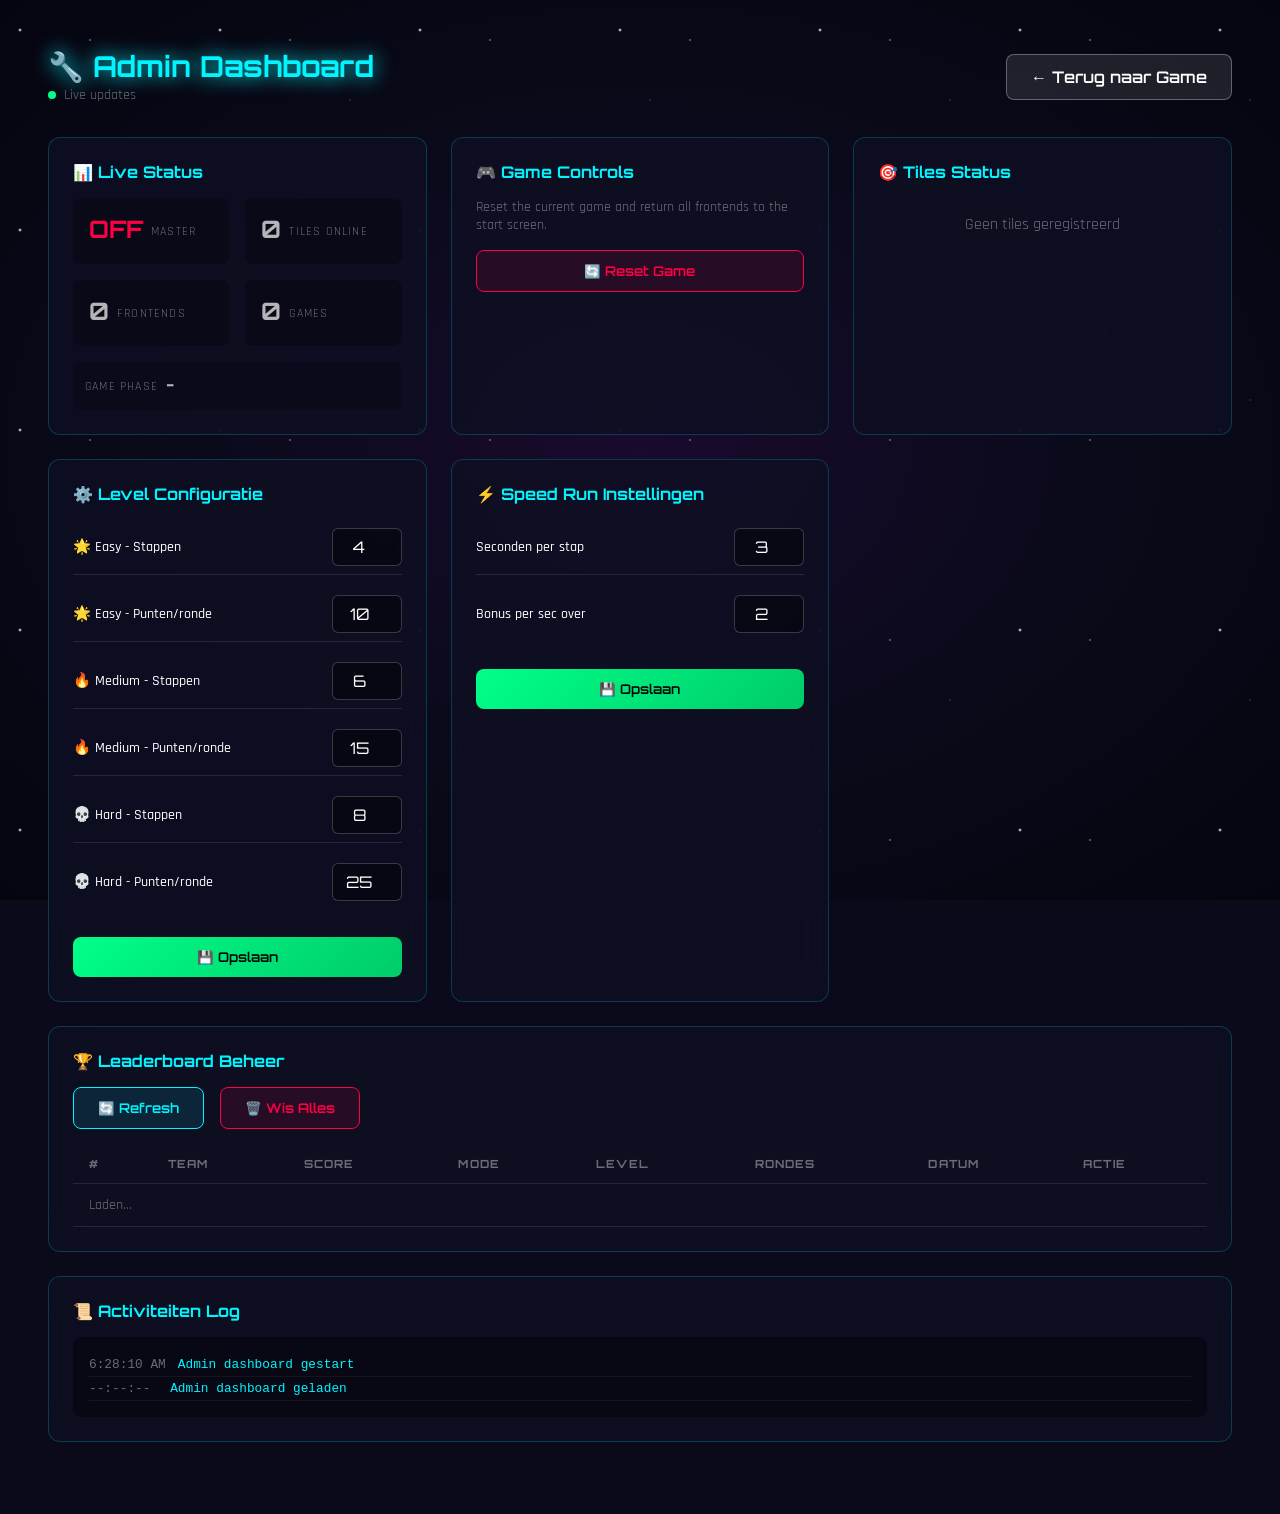
==== static/admin.html @ 416a1800 "feat(ux): improve keyboard accessibility and screen reader support Added global `:focus-visible` sty" ====
<!DOCTYPE html>
<html lang="nl">

<head>
    <meta charset="UTF-8">
    <meta name="viewport" content="width=device-width, initial-scale=1.0">
    <title>Memory XXL - Admin Dashboard</title>
    <link rel="stylesheet" href="style.css">
    <link rel="preconnect" href="https://fonts.googleapis.com">
    <link
        href="https://fonts.googleapis.com/css2?family=Orbitron:wght@400;500;600;700;800;900&family=Rajdhani:wght@400;500;600;700&display=swap"
        rel="stylesheet">
    <style>
        .admin-container {
            max-width: 1400px;
            margin: 0 auto;
            padding: 1.5rem;
        }

        .admin-header {
            display: flex;
            justify-content: space-between;
            align-items: center;
            margin-bottom: 2rem;
            flex-wrap: wrap;
            gap: 1rem;
        }

        .admin-title {
            font-family: var(--font-display);
            font-size: 1.8rem;
            color: var(--neon-cyan);
            text-shadow: 0 0 20px var(--neon-cyan);
        }

        .admin-grid {
            display: grid;
            grid-template-columns: repeat(3, 1fr);
            gap: 1.5rem;
            margin-bottom: 1.5rem;
        }

        .admin-card {
            background: var(--card-bg);
            border: 1px solid var(--card-border);
            border-radius: 12px;
            padding: 1.5rem;
            backdrop-filter: blur(20px);
        }

        .admin-card.full-width {
            grid-column: 1 / -1;
        }

        .admin-card h3 {
            font-family: var(--font-display);
            font-size: 1rem;
            margin-bottom: 1rem;
            color: var(--neon-cyan);
            display: flex;
            align-items: center;
            gap: 0.5rem;
        }

        .status-grid {
            display: grid;
            grid-template-columns: repeat(2, 1fr);
            gap: 1rem;
        }

        .status-item {
            background: rgba(0, 0, 0, 0.3);
            padding: 1rem;
            border-radius: 8px;
            text-align: center;
        }

        .status-value {
            font-family: var(--font-display);
            font-size: 1.5rem;
            font-weight: 700;
            display: block;
            margin-bottom: 0.25rem;
        }

        .status-value.online {
            color: var(--neon-green);
            text-shadow: 0 0 10px var(--neon-green);
        }

        .status-value.offline {
            color: var(--neon-red);
        }

        .status-label {
            font-size: 0.75rem;
            color: var(--text-muted);
            text-transform: uppercase;
            letter-spacing: 0.1em;
        }

        .config-form {
            display: flex;
            flex-direction: column;
            gap: 0.75rem;
        }

        .config-row {
            display: flex;
            align-items: center;
            justify-content: space-between;
            padding: 0.5rem 0;
            border-bottom: 1px solid rgba(255, 255, 255, 0.1);
        }

        .config-row:last-of-type {
            border-bottom: none;
        }

        .config-label {
            font-weight: 500;
            font-size: 0.9rem;
        }

        .config-input {
            width: 70px;
            padding: 0.5rem;
            background: rgba(0, 0, 0, 0.4);
            border: 1px solid rgba(255, 255, 255, 0.2);
            border-radius: 6px;
            color: var(--text-primary);
            font-family: var(--font-display);
            font-size: 1rem;
            text-align: center;
        }

        .config-input:focus {
            outline: none;
            border-color: var(--neon-cyan);
            box-shadow: 0 0 10px rgba(0, 245, 255, 0.3);
        }

        .tile-grid-admin {
            display: flex;
            flex-wrap: wrap;
            gap: 0.5rem;
            justify-content: center;
        }

        .tile-status {
            width: 50px;
            height: 50px;
            display: flex;
            align-items: center;
            justify-content: center;
            border-radius: 8px;
            font-family: var(--font-display);
            font-weight: 700;
            font-size: 1.1rem;
        }

        .tile-status.connected {
            background: rgba(0, 255, 136, 0.2);
            border: 2px solid var(--neon-green);
            color: var(--neon-green);
            box-shadow: 0 0 15px rgba(0, 255, 136, 0.3);
        }

        .tile-status.disconnected {
            background: rgba(255, 255, 255, 0.05);
            border: 2px solid rgba(255, 255, 255, 0.2);
            color: var(--text-muted);
        }

        .leaderboard-actions {
            display: flex;
            gap: 1rem;
            margin-bottom: 1rem;
        }

        .leaderboard-table {
            width: 100%;
            border-collapse: collapse;
            font-size: 0.9rem;
        }

        .leaderboard-table th,
        .leaderboard-table td {
            padding: 0.75rem 1rem;
            text-align: left;
            border-bottom: 1px solid rgba(255, 255, 255, 0.1);
        }

        .leaderboard-table th {
            font-family: var(--font-display);
            font-size: 0.7rem;
            color: var(--text-muted);
            text-transform: uppercase;
            letter-spacing: 0.1em;
        }

        .leaderboard-table tbody tr:hover {
            background: rgba(0, 245, 255, 0.05);
        }

        .delete-btn {
            background: rgba(255, 0, 68, 0.2);
            border: 1px solid var(--neon-red);
            color: var(--neon-red);
            padding: 6px 10px;
            border-radius: 6px;
            cursor: pointer;
            font-size: 0.85rem;
            transition: all 0.2s;
        }

        .delete-btn:hover {
            background: rgba(255, 0, 68, 0.4);
            box-shadow: 0 0 10px rgba(255, 0, 68, 0.3);
        }

        .save-btn {
            margin-top: 1rem;
            padding: 0.75rem 1.5rem;
            background: linear-gradient(135deg, var(--neon-green), #00cc6a);
            border: none;
            border-radius: 8px;
            color: #000;
            font-family: var(--font-display);
            font-weight: 600;
            cursor: pointer;
            transition: all 0.2s;
            width: 100%;
        }

        .save-btn:hover {
            transform: translateY(-2px);
            box-shadow: 0 0 20px rgba(0, 255, 136, 0.5);
        }

        .refresh-btn {
            padding: 0.75rem 1.5rem;
            background: rgba(0, 245, 255, 0.1);
            border: 1px solid var(--neon-cyan);
            border-radius: 8px;
            color: var(--neon-cyan);
            font-family: var(--font-display);
            font-weight: 600;
            cursor: pointer;
            transition: all 0.2s;
        }

        .refresh-btn:hover {
            background: rgba(0, 245, 255, 0.2);
            box-shadow: 0 0 15px rgba(0, 245, 255, 0.3);
        }

        .danger-btn {
            padding: 0.75rem 1.5rem;
            background: rgba(255, 0, 68, 0.1);
            border: 1px solid var(--neon-red);
            border-radius: 8px;
            color: var(--neon-red);
            font-family: var(--font-display);
            font-weight: 600;
            cursor: pointer;
            transition: all 0.2s;
        }

        .danger-btn:hover {
            background: rgba(255, 0, 68, 0.2);
            box-shadow: 0 0 15px rgba(255, 0, 68, 0.3);
        }

        .back-btn {
            padding: 0.75rem 1.5rem;
            background: rgba(255, 255, 255, 0.1);
            border: 1px solid rgba(255, 255, 255, 0.3);
            border-radius: 8px;
            color: var(--text-primary);
            font-family: var(--font-display);
            font-weight: 600;
            cursor: pointer;
            text-decoration: none;
            transition: all 0.2s;
        }

        .back-btn:hover {
            background: rgba(255, 255, 255, 0.15);
            border-color: var(--neon-cyan);
        }

        .log-container {
            background: rgba(0, 0, 0, 0.4);
            border-radius: 8px;
            padding: 1rem;
            max-height: 200px;
            overflow-y: auto;
            font-family: monospace;
            font-size: 0.8rem;
        }

        .log-entry {
            padding: 4px 0;
            border-bottom: 1px solid rgba(255, 255, 255, 0.05);
        }

        .log-time {
            color: var(--text-muted);
            margin-right: 0.75rem;
        }

        .log-message.info {
            color: var(--neon-cyan);
        }

        .log-message.success {
            color: var(--neon-green);
        }

        .log-message.warning {
            color: var(--neon-orange);
        }

        .log-message.error {
            color: var(--neon-red);
        }

        .refresh-indicator {
            display: inline-flex;
            align-items: center;
            gap: 0.5rem;
            font-size: 0.85rem;
            color: var(--text-muted);
        }

        .refresh-dot {
            width: 8px;
            height: 8px;
            background: var(--neon-green);
            border-radius: 50%;
            animation: pulse 2s infinite;
        }

        @keyframes pulse {

            0%,
            100% {
                opacity: 1;
            }

            50% {
                opacity: 0.5;
            }
        }

        .toast {
            position: fixed;
            bottom: 20px;
            right: 20px;
            padding: 1rem 1.5rem;
            background: var(--card-bg);
            border: 1px solid var(--neon-green);
            border-radius: 10px;
            color: var(--text-primary);
            z-index: 1000;
            animation: slideIn 0.3s ease;
        }

        .toast.error {
            border-color: var(--neon-red);
        }

        @keyframes slideIn {
            from {
                transform: translateX(100%);
                opacity: 0;
            }

            to {
                transform: translateX(0);
                opacity: 1;
            }
        }

        .empty-message {
            color: var(--text-muted);
            text-align: center;
            padding: 1rem;
        }

        @media (max-width: 1100px) {
            .admin-grid {
                grid-template-columns: repeat(2, 1fr);
            }
        }

        @media (max-width: 768px) {
            .admin-grid {
                grid-template-columns: 1fr;
            }

            .status-grid {
                grid-template-columns: 1fr;
            }
        }
    </style>
</head>

<body>
    <div class="bg-animation">
        <div class="stars"></div>
        <div class="stars2"></div>
    </div>

    <div class="screen active">
        <div class="admin-container">
            <header class="admin-header">
                <div>
                    <h1 class="admin-title">🔧 Admin Dashboard</h1>
                    <div class="refresh-indicator">
                        <span class="refresh-dot"></span>
                        <span>Live updates</span>
                    </div>
                </div>
                <a href="/" class="back-btn">← Terug naar Game</a>
            </header>

            <div class="admin-grid">
                <!-- Live Status -->
                <div class="admin-card">
                    <h3>📊 Live Status</h3>
                    <div class="status-grid">
                        <div class="status-item">
                            <span class="status-value offline" id="masterStatus">OFF</span>
                            <span class="status-label">Master</span>
                        </div>
                        <div class="status-item">
                            <span class="status-value" id="tilesConnected">0</span>
                            <span class="status-label">Tiles Online</span>
                        </div>
                        <div class="status-item">
                            <span class="status-value" id="frontendsConnected">0</span>
                            <span class="status-label">Frontends</span>
                        </div>
                        <div class="status-item">
                            <span class="status-value" id="gamesPlayed">0</span>
                            <span class="status-label">Games</span>
                        </div>
                    </div>
                    <div class="status-item"
                        style="margin-top: 1rem; background: rgba(0,0,0,0.2); padding: 0.75rem; border-radius: 8px;">
                        <span class="status-label">Game Phase</span>
                        <span class="status-value" id="gamePhase" style="font-size: 1rem;">-</span>
                    </div>
                </div>

                <!-- Game Controls -->
                <div class="admin-card">
                    <h3>🎮 Game Controls</h3>
                    <p style="font-size: 0.85rem; color: var(--text-muted); margin-bottom: 1rem;">Reset the current game
                        and return all frontends to the start screen.</p>
                    <button class="danger-btn" id="resetGameBtn" style="width: 100%;">🔄 Reset Game</button>
                </div>

                <!-- Tiles Status -->
                <div class="admin-card">
                    <h3>🎯 Tiles Status</h3>
                    <div class="tile-grid-admin" id="tileGridAdmin">
                        <p class="empty-message">Geen tiles geregistreerd</p>
                    </div>
                </div>

                <!-- Level Configuration -->
                <div class="admin-card">
                    <h3>⚙️ Level Configuratie</h3>
                    <div class="config-form">
                        <div class="config-row">
                            <span class="config-label">🌟 Easy - Stappen</span>
                            <input type="number" class="config-input" id="easySteps" value="4" min="2" max="20">
                        </div>
                        <div class="config-row">
                            <span class="config-label">🌟 Easy - Punten/ronde</span>
                            <input type="number" class="config-input" id="easyPoints" value="10" min="1" max="100">
                        </div>
                        <div class="config-row">
                            <span class="config-label">🔥 Medium - Stappen</span>
                            <input type="number" class="config-input" id="mediumSteps" value="6" min="2" max="20">
                        </div>
                        <div class="config-row">
                            <span class="config-label">🔥 Medium - Punten/ronde</span>
                            <input type="number" class="config-input" id="mediumPoints" value="15" min="1" max="100">
                        </div>
                        <div class="config-row">
                            <span class="config-label">💀 Hard - Stappen</span>
                            <input type="number" class="config-input" id="hardSteps" value="8" min="2" max="20">
                        </div>
                        <div class="config-row">
                            <span class="config-label">💀 Hard - Punten/ronde</span>
                            <input type="number" class="config-input" id="hardPoints" value="25" min="1" max="100">
                        </div>
                        <button class="save-btn" id="saveLevelConfig">💾 Opslaan</button>
                    </div>
                </div>

                <!-- Speed Run Settings -->
                <div class="admin-card">
                    <h3>⚡ Speed Run Instellingen</h3>
                    <div class="config-form">
                        <div class="config-row">
                            <span class="config-label">Seconden per stap</span>
                            <input type="number" class="config-input" id="speedRunTime" value="3" min="1" max="10">
                        </div>
                        <div class="config-row">
                            <span class="config-label">Bonus per sec over</span>
                            <input type="number" class="config-input" id="speedRunBonus" value="2" min="1" max="10">
                        </div>
                        <button class="save-btn" id="saveSpeedRunConfig">💾 Opslaan</button>
                    </div>
                </div>

                <!-- Leaderboard Management -->
                <div class="admin-card full-width">
                    <h3>🏆 Leaderboard Beheer</h3>
                    <div class="leaderboard-actions">
                        <button class="refresh-btn" id="refreshLeaderboard">🔄 Refresh</button>
                        <button class="danger-btn" id="clearLeaderboard">🗑️ Wis Alles</button>
                    </div>
                    <div style="overflow-x: auto;">
                        <table class="leaderboard-table">
                            <thead>
                                <tr>
                                    <th>#</th>
                                    <th>Team</th>
                                    <th>Score</th>
                                    <th>Mode</th>
                                    <th>Level</th>
                                    <th>Rondes</th>
                                    <th>Datum</th>
                                    <th>Actie</th>
                                </tr>
                            </thead>
                            <tbody id="leaderboardBody">
                                <tr>
                                    <td colspan="8" class="empty-message">Laden...</td>
                                </tr>
                            </tbody>
                        </table>
                    </div>
                </div>

                <!-- Activity Log -->
                <div class="admin-card full-width">
                    <h3>📜 Activiteiten Log</h3>
                    <div class="log-container" id="logContainer">
                        <div class="log-entry">
                            <span class="log-time">--:--:--</span>
                            <span class="log-message info">Admin dashboard geladen</span>
                        </div>
                    </div>
                </div>
            </div>
        </div>
    </div>

    <script>
        // ============================================
        // ADMIN DASHBOARD - CLEAN IMPLEMENTATION
        // ============================================

        // Store leaderboard data for delete operations
        var leaderboardData = [];

        // Initialize on DOM ready
        document.addEventListener('DOMContentLoaded', function () {
            loadStatus();
            refreshLeaderboard();
            loadConfig();

            // Set up event listeners
            document.getElementById('saveLevelConfig').addEventListener('click', saveConfig);
            document.getElementById('saveSpeedRunConfig').addEventListener('click', saveSpeedRunConfig);
            document.getElementById('refreshLeaderboard').addEventListener('click', refreshLeaderboard);
            document.getElementById('clearLeaderboard').addEventListener('click', clearLeaderboard);
            document.getElementById('resetGameBtn').addEventListener('click', resetGame);

            // Auto-refresh every 5 seconds
            setInterval(loadStatus, 5000);

            addLog('Admin dashboard gestart', 'info');
        });

        // Reset game
        async function resetGame() {
            if (!confirm('Weet je zeker dat je het huidige spel wilt resetten? Alle frontends keren terug naar het startscherm.')) {
                return;
            }

            try {
                var response = await fetch('/api/admin/reset', { method: 'POST' });
                var data = await response.json();

                if (response.ok || data.status === 'ok') {
                    showToast('Game gereset!');
                    addLog('Game gereset door admin', 'warning');
                    loadStatus();
                } else {
                    showToast('Fout bij resetten: ' + (data.message || 'Onbekende fout'), true);
                }
            } catch (error) {
                showToast('Fout bij resetten', true);
                console.error('Reset error:', error);
            }
        }

        // Load live status
        async function loadStatus() {
            try {
                var response = await fetch('/status');
                var data = await response.json();

                // Update master status
                var masterEl = document.getElementById('masterStatus');
                masterEl.textContent = data.master_connected ? 'ON' : 'OFF';
                masterEl.className = 'status-value ' + (data.master_connected ? 'online' : 'offline');

                // Update other stats
                document.getElementById('tilesConnected').textContent = data.connected_tiles || data.tiles_connected || 0;
                document.getElementById('frontendsConnected').textContent = data.frontends || 0;
                document.getElementById('gamesPlayed').textContent = data.games_played || 0;

                // Update game phase
                var phaseEl = document.getElementById('gamePhase');
                if (phaseEl && data.game_phase) {
                    phaseEl.textContent = data.game_phase.replace('_', ' ').toUpperCase();
                }

                // Load tiles
                await loadTiles();
            } catch (error) {
                console.error('Failed to load status:', error);
            }
        }

        // Load tiles status
        async function loadTiles() {
            try {
                var response = await fetch('/api/admin/tiles');
                var data = await response.json();
                var grid = document.getElementById('tileGridAdmin');

                if (!data.tiles || data.tiles.length === 0) {
                    grid.innerHTML = '<p class="empty-message">Geen tiles geregistreerd</p>';
                    return;
                }

                var html = '';
                for (var i = 0; i < data.tiles.length; i++) {
                    var tile = data.tiles[i];
                    html += '<div class="tile-status ' + (tile.connected ? 'connected' : 'disconnected') + '">' + tile.id + '</div>';
                }
                grid.innerHTML = html;
            } catch (error) {
                console.error('Failed to load tiles:', error);
            }
        }

        // Load configuration
        async function loadConfig() {
            try {
                var response = await fetch('/api/admin/config');
                var data = await response.json();

                if (data.levels) {
                    document.getElementById('easySteps').value = (data.levels.easy && data.levels.easy.steps) || 4;
                    document.getElementById('easyPoints').value = (data.levels.easy && data.levels.easy.points) || 10;
                    document.getElementById('mediumSteps').value = (data.levels.medium && data.levels.medium.steps) || 6;
                    document.getElementById('mediumPoints').value = (data.levels.medium && data.levels.medium.points) || 15;
                    document.getElementById('hardSteps').value = (data.levels.hard && data.levels.hard.steps) || 8;
                    document.getElementById('hardPoints').value = (data.levels.hard && data.levels.hard.points) || 25;
                }

                if (data.speedRun) {
                    document.getElementById('speedRunTime').value = data.speedRun.timePerStep || 3;
                    document.getElementById('speedRunBonus').value = data.speedRun.bonusPerSecond || 2;
                }
            } catch (error) {
                console.error('Failed to load config:', error);
            }
        }

        // Save level configuration
        async function saveConfig() {
            var config = {
                easy: {
                    steps: parseInt(document.getElementById('easySteps').value) || 1,
                    points: parseInt(document.getElementById('easyPoints').value) || 20
                },
                medium: {
                    steps: parseInt(document.getElementById('mediumSteps').value) || 3,
                    points: parseInt(document.getElementById('mediumPoints').value) || 30
                },
                hard: {
                    steps: parseInt(document.getElementById('hardSteps').value) || 5,
                    points: parseInt(document.getElementById('hardPoints').value) || 50
                }
            };

            try {
                var response = await fetch('/api/admin/config/levels', {
                    method: 'POST',
                    headers: { 'Content-Type': 'application/json' },
                    body: JSON.stringify(config)
                });

                var result = await response.json();

                if (response.ok && result.status === 'ok') {
                    showToast('Level configuratie opgeslagen!');
                    addLog('Level configuratie gewijzigd', 'success');
                    // Reload config to confirm
                    await loadConfig();
                } else {
                    showToast('Fout bij opslaan: ' + (result.message || 'Unknown error'), true);
                }
            } catch (error) {
                showToast('Fout bij opslaan', true);
                console.error('Save config error:', error);
            }
        }

        // Save speed run configuration
        async function saveSpeedRunConfig() {
            var config = {
                timePerStep: parseInt(document.getElementById('speedRunTime').value) || 3,
                bonusPerSecond: parseInt(document.getElementById('speedRunBonus').value) || 2
            };

            try {
                var response = await fetch('/api/admin/config/speedrun', {
                    method: 'POST',
                    headers: { 'Content-Type': 'application/json' },
                    body: JSON.stringify(config)
                });

                var result = await response.json();

                if (response.ok && result.status === 'ok') {
                    showToast('Speed Run instellingen opgeslagen!');
                    addLog('Speed Run configuratie gewijzigd', 'success');
                    // Reload config to confirm
                    await loadConfig();
                } else {
                    showToast('Fout bij opslaan: ' + (result.message || 'Unknown error'), true);
                }
            } catch (error) {
                showToast('Fout bij opslaan', true);
                console.error('Save speedrun error:', error);
            }
        }

        // Refresh leaderboard
        async function refreshLeaderboard() {
            try {
                var response = await fetch('/api/leaderboard?limit=50');
                var data = await response.json();
                var tbody = document.getElementById('leaderboardBody');

                if (!data.leaderboard || data.leaderboard.length === 0) {
                    leaderboardData = [];
                    tbody.innerHTML = '<tr><td colspan="8" class="empty-message">Geen scores</td></tr>';
                    return;
                }

                // Store data for delete operations
                leaderboardData = data.leaderboard;

                // Clear table
                tbody.innerHTML = '';

                // Build rows using DOM methods (safer than innerHTML with user data)
                for (var i = 0; i < data.leaderboard.length; i++) {
                    var entry = data.leaderboard[i];
                    var tr = document.createElement('tr');

                    // Rank
                    var tdRank = document.createElement('td');
                    tdRank.textContent = i + 1;
                    tr.appendChild(tdRank);

                    // Team name
                    var tdTeam = document.createElement('td');
                    tdTeam.textContent = entry.team_name;
                    tr.appendChild(tdTeam);

                    // Score
                    var tdScore = document.createElement('td');
                    tdScore.textContent = entry.score;
                    tr.appendChild(tdScore);

                    // Mode
                    var tdMode = document.createElement('td');
                    tdMode.textContent = entry.mode || 'classic';
                    tr.appendChild(tdMode);

                    // Level
                    var tdLevel = document.createElement('td');
                    tdLevel.textContent = entry.level;
                    tr.appendChild(tdLevel);

                    // Rounds
                    var tdRounds = document.createElement('td');
                    tdRounds.textContent = entry.rounds;
                    tr.appendChild(tdRounds);

                    // Date
                    var tdDate = document.createElement('td');
                    tdDate.textContent = formatDate(entry.created_at);
                    tr.appendChild(tdDate);

                    // Delete button
                    var tdAction = document.createElement('td');
                    var deleteBtn = document.createElement('button');
                    deleteBtn.className = 'delete-btn';
                    deleteBtn.textContent = '🗑️';
                    deleteBtn.setAttribute('aria-label', 'Delete ' + entry.team_name);
                    deleteBtn.setAttribute('title', 'Delete');
                    deleteBtn.setAttribute('data-id', entry.id || String(i));
                    deleteBtn.setAttribute('data-name', entry.team_name);
                    deleteBtn.addEventListener('click', handleDeleteClick);
                    tdAction.appendChild(deleteBtn);
                    tr.appendChild(tdAction);

                    tbody.appendChild(tr);
                }

                addLog('Leaderboard geladen', 'info');
            } catch (error) {
                console.error('Failed to load leaderboard:', error);
            }
        }

        // Handle delete button click
        function handleDeleteClick(event) {
            var btn = event.target;
            var id = btn.getAttribute('data-id');
            var name = btn.getAttribute('data-name');
            deleteScore(id, name);
        }

        // Clear entire leaderboard
        async function clearLeaderboard() {
            if (!confirm('Weet je zeker dat je ALLE scores wilt verwijderen?')) {
                return;
            }

            try {
                var response = await fetch('/api/leaderboard', {
                    method: 'DELETE'
                });

                var data = await response.json();

                if (response.ok || data.status === 'ok') {
                    showToast(data.message || 'Leaderboard gewist!');
                    addLog('Leaderboard volledig gewist', 'warning');
                    refreshLeaderboard();
                } else {
                    showToast('Fout bij wissen: ' + (data.message || 'Onbekende fout'), true);
                    addLog('Fout bij wissen leaderboard', 'error');
                }
            } catch (error) {
                showToast('Fout bij wissen', true);
                addLog('Fout bij wissen: ' + error.message, 'error');
                console.error('Clear leaderboard error:', error);
            }
        }

        // Delete single score
        async function deleteScore(id, teamName) {
            if (!confirm('Score van "' + teamName + '" verwijderen?')) {
                return;
            }

            try {
                var response = await fetch('/api/admin/leaderboard/' + encodeURIComponent(id), {
                    method: 'DELETE'
                });

                var data = await response.json();

                if (response.ok || data.status === 'ok') {
                    showToast('Score verwijderd!');
                    addLog('Score verwijderd: ' + teamName, 'warning');
                    refreshLeaderboard();
                } else {
                    showToast('Fout: ' + (data.message || 'Onbekende fout'), true);
                    addLog('Fout bij verwijderen: ' + (data.message || 'Onbekende fout'), 'error');
                }
            } catch (error) {
                showToast('Fout bij verwijderen', true);
                addLog('Fout bij verwijderen: ' + error.message, 'error');
                console.error('Delete error:', error);
            }
        }

        // Add log entry
        function addLog(message, type) {
            type = type || 'info';
            var container = document.getElementById('logContainer');
            var time = new Date().toLocaleTimeString();

            var entry = document.createElement('div');
            entry.className = 'log-entry';

            var timeSpan = document.createElement('span');
            timeSpan.className = 'log-time';
            timeSpan.textContent = time;

            var msgSpan = document.createElement('span');
            msgSpan.className = 'log-message ' + type;
            msgSpan.textContent = message;

            entry.appendChild(timeSpan);
            entry.appendChild(msgSpan);

            container.insertBefore(entry, container.firstChild);

            // Keep only last 50 entries
            while (container.children.length > 50) {
                container.removeChild(container.lastChild);
            }
        }

        // Show toast notification
        function showToast(message, isError) {
            var toast = document.createElement('div');
            toast.className = 'toast' + (isError ? ' error' : '');
            toast.textContent = message;
            document.body.appendChild(toast);

            setTimeout(function () {
                toast.remove();
            }, 3000);
        }

        // Format date
        function formatDate(dateStr) {
            if (!dateStr) return '-';
            try {
                var date = new Date(dateStr);
                return date.toLocaleDateString('nl-BE', {
                    day: '2-digit',
                    month: '2-digit',
                    hour: '2-digit',
                    minute: '2-digit'
                });
            } catch (e) {
                return '-';
            }
        }
    </script>
</body>

</html>
---- static/style.css ----
/* ============================================
   MEMORY XXL - ROBUST STYLESHEET
   Clean, performant, mobile-friendly
   ============================================ */

@import url('https://fonts.googleapis.com/css2?family=Orbitron:wght@400;500;600;700;800;900&family=Rajdhani:wght@400;500;600;700&display=swap');

:root {
    --neon-cyan: #00f5ff;
    --neon-magenta: #ff00ff;
    --neon-green: #00ff88;
    --neon-yellow: #ffff00;
    --neon-red: #ff0044;
    --neon-orange: #ff6600;

    --bg-dark: #0a0a1a;
    --card-bg: rgba(15, 15, 35, 0.9);
    --card-border: rgba(0, 245, 255, 0.2);

    --text-primary: #ffffff;
    --text-secondary: rgba(255, 255, 255, 0.7);
    --text-muted: rgba(255, 255, 255, 0.4);

    --font-display: 'Orbitron', sans-serif;
    --font-body: 'Rajdhani', sans-serif;

    --radius-sm: 8px;
    --radius-md: 12px;
    --radius-lg: 20px;

    /* Gradient variables for buttons */
    --gradient-primary: linear-gradient(135deg, var(--neon-cyan), var(--neon-magenta));
    --gradient-success: linear-gradient(135deg, var(--neon-green), #00cc6a);
    --gradient-danger: linear-gradient(135deg, var(--neon-red), #cc0033);

    /* Spacing */
    --space-xs: 0.25rem;
    --space-sm: 0.5rem;
    --space-md: 1rem;
    --space-lg: 1.5rem;
    --space-xl: 2rem;
}

*,
*::before,
*::after {
    margin: 0;
    padding: 0;
    box-sizing: border-box;
}

body {
    font-family: var(--font-body);
    background: var(--bg-dark);
    color: var(--text-primary);
    min-height: 100vh;
    overflow-x: hidden;
}

/* Background */
.bg-animation {
    position: fixed;
    inset: 0;
    pointer-events: none;
    z-index: 0;
    background: radial-gradient(ellipse at center, #1a0a2e 0%, #0a0a1a 50%, #050510 100%);
}

.stars,
.stars2 {
    position: absolute;
    inset: 0;
    background-repeat: repeat;
    animation: starsMove 100s linear infinite;
}

.stars {
    background-image:
        radial-gradient(2px 2px at 20px 30px, #fff, transparent),
        radial-gradient(1px 1px at 90px 40px, #fff, transparent);
    background-size: 200px 200px;
}

.stars2 {
    background-image:
        radial-gradient(1px 1px at 50px 100px, var(--neon-cyan), transparent);
    background-size: 300px 300px;
    opacity: 0.5;
}

@keyframes starsMove {
    to {
        transform: translateY(-500px);
    }
}

/* Screens */
.screen {
    display: none;
    min-height: 100vh;
    padding: 1.5rem;
    position: relative;
    z-index: 1;
}

.screen.active {
    display: block;
    animation: fadeIn 0.3s ease-out;
}

@keyframes fadeIn {
    from {
        opacity: 0;
        transform: translateY(10px);
    }

    to {
        opacity: 1;
        transform: translateY(0);
    }
}

.container {
    max-width: 800px;
    margin: 0 auto;
}

/* Hero */
.hero {
    text-align: center;
    margin-bottom: 2rem;
    padding-top: 2rem;
}

.hero.small {
    padding-top: 1rem;
    margin-bottom: 1rem;
}

.logo-container {
    position: relative;
    display: inline-block;
    margin-bottom: 1rem;
}

.logo-glow {
    position: absolute;
    top: 50%;
    left: 50%;
    transform: translate(-50%, -50%);
    width: 120%;
    height: 200%;
    background: radial-gradient(ellipse, rgba(0, 245, 255, 0.3), transparent 70%);
    filter: blur(30px);
}

.logo {
    font-family: var(--font-display);
    font-size: 3rem;
    font-weight: 900;
    color: var(--text-primary);
    text-shadow: 0 0 20px var(--neon-cyan), 0 0 40px var(--neon-magenta);
    position: relative;
}

.logo-xxl {
    background: linear-gradient(135deg, var(--neon-cyan), var(--neon-magenta));
    -webkit-background-clip: text;
    -webkit-text-fill-color: transparent;
    background-clip: text;
}

.tagline,
.page-title {
    font-family: var(--font-display);
    letter-spacing: 0.1em;
}

.tagline {
    font-size: 1rem;
    color: var(--text-secondary);
}

.story-intro {
    font-family: var(--font-body);
    font-size: 0.95rem;
    color: var(--neon-green);
    margin-top: 0.5rem;
    padding: 0.75rem 1rem;
    background: rgba(0, 255, 136, 0.1);
    border: 1px solid rgba(0, 255, 136, 0.3);
    border-radius: var(--radius-md);
    text-align: center;
    animation: pulse-glow 2s ease-in-out infinite;
}

@keyframes pulse-glow {

    0%,
    100% {
        box-shadow: 0 0 5px rgba(0, 255, 136, 0.3);
    }

    50% {
        box-shadow: 0 0 15px rgba(0, 255, 136, 0.5);
    }
}

.page-title {
    font-size: 2rem;
    background: linear-gradient(135deg, var(--neon-cyan), var(--neon-magenta));
    -webkit-background-clip: text;
    -webkit-text-fill-color: transparent;
}

/* Cards */
.card {
    margin-bottom: 1.5rem;
}

.glass-card {
    background: var(--card-bg);
    border: 1px solid var(--card-border);
    border-radius: var(--radius-lg);
    padding: 1.5rem;
    backdrop-filter: blur(10px);
}

.card-header {
    display: flex;
    align-items: center;
    gap: 0.75rem;
    margin-bottom: 1.25rem;
    padding-bottom: 0.75rem;
    border-bottom: 1px solid rgba(255, 255, 255, 0.1);
}

.card-icon {
    font-size: 1.5rem;
}

.card-header h2 {
    font-family: var(--font-display);
    font-size: 1.1rem;
    font-weight: 600;
}

/* Forms */
.form-group {
    margin-bottom: 1.25rem;
}

.form-group label {
    display: flex;
    align-items: center;
    gap: 0.5rem;
    font-size: 0.85rem;
    font-weight: 600;
    text-transform: uppercase;
    letter-spacing: 0.1em;
    color: var(--text-secondary);
    margin-bottom: 0.5rem;
}

.input-wrapper input {
    width: 100%;
    padding: 0.875rem 1rem;
    background: rgba(0, 0, 0, 0.3);
    border: 2px solid rgba(255, 255, 255, 0.1);
    border-radius: var(--radius-md);
    font-family: var(--font-body);
    font-size: 1rem;
    color: var(--text-primary);
    transition: border-color 0.2s;
}

.input-wrapper input:focus {
    outline: none;
    border-color: var(--neon-cyan);
}

.input-wrapper input::placeholder {
    color: var(--text-muted);
}

.input-error {
    color: var(--neon-red);
    font-size: 0.85rem;
    margin-top: 0.5rem;
}

/* Mode & Level Selectors */
.mode-selector,
.level-selector {
    display: grid;
    gap: 0.75rem;
}

.mode-selector {
    grid-template-columns: repeat(2, 1fr);
}

.level-selector {
    grid-template-columns: repeat(3, 1fr);
}

.mode-btn,
.level-btn {
    display: flex;
    align-items: center;
    gap: 0.75rem;
    padding: 0.875rem;
    background: rgba(0, 0, 0, 0.3);
    border: 2px solid rgba(255, 255, 255, 0.1);
    border-radius: var(--radius-md);
    color: var(--text-secondary);
    cursor: pointer;
    transition: all 0.2s;
    text-align: left;
}

.level-btn {
    flex-direction: column;
    text-align: center;
    gap: 0.25rem;
}

.mode-btn:hover:not(.disabled),
.level-btn:hover {
    border-color: rgba(255, 255, 255, 0.3);
    transform: translateY(-2px);
}

.mode-btn.active,
.level-btn.active {
    border-color: var(--neon-cyan);
    color: var(--text-primary);
    box-shadow: 0 0 20px rgba(0, 245, 255, 0.3);
}

.mode-btn.disabled {
    opacity: 0.4;
    cursor: not-allowed;
}

.mode-icon,
.level-icon {
    font-size: 1.5rem;
}

.mode-info,
.level-info {
    display: flex;
    flex-direction: column;
}

.mode-name,
.level-name {
    font-family: var(--font-display);
    font-size: 0.8rem;
    font-weight: 700;
}

.mode-desc,
.level-desc {
    font-size: 0.7rem;
    color: var(--text-muted);
}

.level-multiplier {
    font-family: var(--font-display);
    font-size: 0.75rem;
    padding: 0.25rem 0.5rem;
    background: rgba(255, 255, 255, 0.1);
    border-radius: 12px;
}

/* Buttons */
.btn {
    display: inline-flex;
    align-items: center;
    justify-content: center;
    gap: 0.5rem;
    padding: 0.875rem 1.5rem;
    font-family: var(--font-display);
    font-size: 0.9rem;
    font-weight: 600;
    letter-spacing: 0.05em;
    border: none;
    border-radius: var(--radius-md);
    cursor: pointer;
    transition: all 0.2s;
}

.btn-play {
    width: 100%;
    padding: 1rem;
    font-size: 1.1rem;
    color: var(--bg-dark);
    background: linear-gradient(135deg, var(--neon-cyan), var(--neon-magenta));
    box-shadow: 0 0 25px rgba(0, 245, 255, 0.4);
}

.btn-play:hover {
    transform: translateY(-2px);
    box-shadow: 0 0 40px rgba(0, 245, 255, 0.6);
}

.btn-primary {
    background: linear-gradient(135deg, var(--neon-cyan), var(--neon-magenta));
    color: var(--bg-dark);
}

.btn-secondary {
    background: rgba(255, 255, 255, 0.1);
    color: var(--text-primary);
    border: 1px solid rgba(255, 255, 255, 0.2);
}

.btn-secondary:hover {
    background: rgba(255, 255, 255, 0.15);
    border-color: var(--neon-cyan);
}

.btn-success {
    background: var(--gradient-success);
    color: var(--bg-dark);
    border: none;
}

.btn-success:hover {
    transform: translateY(-2px);
    box-shadow: 0 0 25px rgba(0, 255, 136, 0.5);
}

.btn-danger {
    background: var(--gradient-danger);
    color: var(--text-primary);
    border: none;
}

.btn-danger:hover {
    transform: translateY(-2px);
    box-shadow: 0 0 25px rgba(255, 0, 68, 0.5);
}

/* Accessibility: Focus visible styles */
button:focus-visible,
input:focus-visible,
a:focus-visible,
select:focus-visible,
textarea:focus-visible {
    outline: 2px solid var(--neon-cyan);
    outline-offset: 2px;
}

.btn-icon {
    width: 40px;
    height: 40px;
    padding: 0;
    background: rgba(255, 255, 255, 0.1);
    color: var(--text-primary);
    border-radius: 50%;
    font-size: 1.2rem;
}

/* Leaderboard */
.leaderboard-list {
    max-height: 250px;
    overflow-y: auto;
    margin-bottom: 1rem;
}

.leaderboard-list.full {
    max-height: 60vh;
}

.leaderboard-item {
    display: flex;
    align-items: center;
    gap: 0.75rem;
    padding: 0.75rem;
    background: rgba(0, 0, 0, 0.2);
    border-radius: var(--radius-sm);
    margin-bottom: 0.5rem;
}

.leaderboard-item.gold {
    background: rgba(255, 215, 0, 0.15);
    border: 1px solid rgba(255, 215, 0, 0.3);
}

.leaderboard-item.silver {
    background: rgba(192, 192, 192, 0.15);
    border: 1px solid rgba(192, 192, 192, 0.3);
}

.leaderboard-item.bronze {
    background: rgba(205, 127, 50, 0.15);
    border: 1px solid rgba(205, 127, 50, 0.3);
}

.rank {
    font-family: var(--font-display);
    font-size: 1rem;
    font-weight: 700;
    width: 36px;
    height: 36px;
    display: flex;
    align-items: center;
    justify-content: center;
    background: rgba(255, 255, 255, 0.1);
    border-radius: 50%;
}

.rank.top-1 {
    background: linear-gradient(135deg, #ffd700, #ffaa00);
    color: #000;
}

.rank.top-2 {
    background: linear-gradient(135deg, #c0c0c0, #808080);
    color: #000;
}

.rank.top-3 {
    background: linear-gradient(135deg, #cd7f32, #8b4513);
    color: #fff;
}

.team-info {
    flex: 1;
}

.team-name {
    font-weight: 600;
}

.team-meta {
    font-size: 0.75rem;
    color: var(--text-muted);
}

.team-score {
    font-family: var(--font-display);
    font-size: 1.2rem;
    font-weight: 700;
    background: linear-gradient(135deg, var(--neon-cyan), var(--neon-magenta));
    -webkit-background-clip: text;
    -webkit-text-fill-color: transparent;
}

.empty-leaderboard {
    text-align: center;
    padding: 2rem;
    color: var(--text-muted);
}

.leaderboard-filters {
    display: flex;
    justify-content: center;
    gap: 0.5rem;
    margin-bottom: 1rem;
    flex-wrap: wrap;
}

.filter-btn {
    padding: 0.5rem 1rem;
    border: 2px solid rgba(0, 245, 255, 0.3);
    background: rgba(0, 245, 255, 0.1);
    color: #fff;
    border-radius: 20px;
    font-family: var(--font-display);
    font-size: 0.8rem;
    cursor: pointer;
    transition: all 0.2s;
}

.filter-btn:hover {
    background: rgba(0, 245, 255, 0.2);
}

.filter-btn.active {
    background: linear-gradient(135deg, rgba(0, 245, 255, 0.4), rgba(255, 0, 255, 0.4));
    border-color: var(--neon-cyan);
}

/* Game Screen */
.game-header {
    display: flex;
    justify-content: space-between;
    align-items: center;
    margin-bottom: 1rem;
}

.player-info {
    display: flex;
    align-items: center;
    gap: 0.75rem;
}

.player-avatar {
    width: 45px;
    height: 45px;
    display: flex;
    align-items: center;
    justify-content: center;
    font-size: 1.3rem;
    background: linear-gradient(135deg, var(--neon-cyan), var(--neon-magenta));
    border-radius: 50%;
}

.player-name {
    font-family: var(--font-display);
    font-size: 1.1rem;
    font-weight: 600;
}

.player-level {
    font-size: 0.8rem;
    color: var(--text-muted);
}

.game-stats {
    display: grid;
    grid-template-columns: repeat(2, 1fr);
    gap: 0.75rem;
    margin-bottom: 1rem;
}

.game-stats:has(.timer-box[style*="flex"]) {
    grid-template-columns: repeat(3, 1fr);
}

.stat-box {
    display: flex;
    align-items: center;
    gap: 0.75rem;
    padding: 0.75rem 1rem;
    background: rgba(0, 0, 0, 0.3);
    border: 1px solid rgba(255, 255, 255, 0.1);
    border-radius: var(--radius-md);
}

.stat-icon {
    font-size: 1.5rem;
}

.stat-value {
    font-family: var(--font-display);
    font-size: 1.5rem;
    font-weight: 700;
}

.score-box .stat-value {
    background: linear-gradient(135deg, var(--neon-orange), var(--neon-yellow));
    -webkit-background-clip: text;
    -webkit-text-fill-color: transparent;
}

.round-box .stat-value {
    background: linear-gradient(135deg, var(--neon-green), var(--neon-cyan));
    -webkit-background-clip: text;
    -webkit-text-fill-color: transparent;
}

/* Speedrun Timer Styles */
.timer-box {
    flex-direction: column;
    align-items: center;
    position: relative;
    border: 1px solid var(--neon-cyan);
    background: rgba(0, 245, 255, 0.1);
}

.timer-box .stat-value {
    background: linear-gradient(135deg, var(--neon-cyan), #00ccff);
    -webkit-background-clip: text;
    -webkit-text-fill-color: transparent;
    font-size: 2rem;
}

.timer-box .stat-content {
    text-align: center;
}

.timer-bar-container {
    width: 100%;
    height: 4px;
    background: rgba(255, 255, 255, 0.1);
    border-radius: 2px;
    margin-top: 0.5rem;
    overflow: hidden;
}

.timer-bar {
    height: 100%;
    background: linear-gradient(90deg, var(--neon-cyan), var(--neon-green));
    border-radius: 2px;
    transition: width 0.5s linear;
}

.timer-box.timer-warning {
    border-color: var(--neon-orange);
    background: rgba(255, 102, 0, 0.15);
}

.timer-box.timer-warning .stat-value {
    background: linear-gradient(135deg, var(--neon-orange), var(--neon-yellow));
    -webkit-background-clip: text;
    -webkit-text-fill-color: transparent;
}

.timer-box.timer-warning .timer-bar {
    background: linear-gradient(90deg, var(--neon-orange), var(--neon-yellow));
}

.timer-box.timer-critical {
    border-color: var(--neon-red);
    background: rgba(255, 0, 68, 0.2);
    animation: timerPulse 0.5s ease-in-out infinite;
}

.timer-box.timer-critical .stat-value {
    background: linear-gradient(135deg, var(--neon-red), #ff3366);
    -webkit-background-clip: text;
    -webkit-text-fill-color: transparent;
}

.timer-box.timer-critical .timer-bar {
    background: var(--neon-red);
}

@keyframes timerPulse {

    0%,
    100% {
        transform: scale(1);
    }

    50% {
        transform: scale(1.02);
    }
}

.stat-label {
    font-size: 0.65rem;
    text-transform: uppercase;
    letter-spacing: 0.1em;
    color: var(--text-muted);
}

/* Connection Status */
.connection-status {
    display: flex;
    gap: 1.5rem;
    margin-bottom: 1rem;
    padding: 0.5rem 0.75rem;
    background: rgba(0, 0, 0, 0.2);
    border-radius: var(--radius-sm);
}

.status-item {
    display: flex;
    align-items: center;
    gap: 0.5rem;
    font-size: 0.8rem;
    color: var(--text-secondary);
}

.status-indicator {
    width: 10px;
    height: 10px;
    border-radius: 50%;
    background: var(--neon-red);
    box-shadow: 0 0 8px var(--neon-red);
}

.status-indicator.connected {
    background: var(--neon-green);
    box-shadow: 0 0 8px var(--neon-green);
}

/* Game Message */
.game-message-container {
    display: flex;
    align-items: center;
    justify-content: center;
    gap: 0.75rem;
    padding: 1rem;
    background: linear-gradient(135deg, rgba(0, 245, 255, 0.1), rgba(255, 0, 255, 0.1));
    border: 1px solid rgba(0, 245, 255, 0.3);
    border-radius: var(--radius-md);
    margin-bottom: 1rem;
}

.message-icon {
    font-size: 1.5rem;
}

.message-text {
    font-family: var(--font-display);
    font-size: 1rem;
    font-weight: 500;
}

/* Tile Grid */
.game-arena {
    text-align: center;
}

.arena-title,
.section-title {
    display: flex;
    align-items: center;
    justify-content: center;
    gap: 0.5rem;
    font-family: var(--font-display);
    font-size: 0.9rem;
    margin-bottom: 1rem;
    color: var(--text-secondary);
}

.tile-grid {
    display: grid;
    grid-template-columns: repeat(4, 1fr);
    gap: 0.75rem;
    justify-items: center;
}

.tile {
    width: 70px;
    height: 70px;
    display: flex;
    align-items: center;
    justify-content: center;
    flex-direction: column;
    background: rgba(30, 30, 50, 0.8);
    border: 2px solid rgba(255, 255, 255, 0.1);
    border-radius: var(--radius-md);
    font-family: var(--font-display);
    font-size: 1.3rem;
    font-weight: 700;
    color: var(--text-muted);
    transition: all 0.2s;
    position: relative;
}

.tile.offline {
    opacity: 0.3;
    background: rgba(50, 50, 60, 0.3);
    pointer-events: none;
}

/* Tile number styling */
.tile-number {
    font-size: 1.5rem;
    font-weight: 700;
    z-index: 1;
}

.tile.pattern .tile-number {
    color: var(--bg-dark);
}

/* Hide tile numbers in Classic mode */
.tile.hide-number .tile-number {
    display: none;
}

.tile-offline-label {
    position: absolute;
    bottom: 6px;
    font-size: 0.5rem;
    text-transform: uppercase;
    color: rgba(255, 100, 100, 0.7);
}

.tile.pattern {
    background: linear-gradient(135deg, var(--neon-orange), var(--neon-yellow));
    border-color: var(--neon-yellow);
    box-shadow: 0 0 25px rgba(255, 255, 0, 0.5);
    color: var(--bg-dark);
    animation: patternPulse 0.5s ease;
}

@keyframes patternPulse {
    0% {
        transform: scale(0.9);
    }

    50% {
        transform: scale(1.1);
    }

    100% {
        transform: scale(1);
    }
}

.tile.selected {
    background: linear-gradient(135deg, rgba(0, 255, 136, 0.4), rgba(0, 245, 255, 0.4));
    border-color: var(--neon-green);
    box-shadow: 0 0 30px rgba(0, 255, 136, 0.5);
    animation: selectedPulse 1s ease infinite;
}

@keyframes selectedPulse {

    0%,
    100% {
        box-shadow: 0 0 20px rgba(0, 255, 136, 0.4);
    }

    50% {
        box-shadow: 0 0 40px rgba(0, 255, 136, 0.6);
    }
}

/* Steps Section */
.steps-card {
    display: none;
}

.steps-card.visible {
    display: block;
}

.sequence-grid {
    display: flex;
    flex-direction: column;
    align-items: center;
    gap: 0.75rem;
}

.selection-counter {
    font-family: var(--font-display);
    font-size: 1.8rem;
    padding: 0.75rem 1.5rem;
    background: rgba(0, 245, 255, 0.1);
    border: 2px solid var(--neon-cyan);
    border-radius: var(--radius-md);
}

.selection-counter #selected-count {
    color: var(--neon-green);
}

.selection-counter #expected-count {
    color: var(--neon-yellow);
}

.selection-instruction {
    text-align: center;
    padding: 1rem;
}

.selection-instruction p {
    margin-bottom: 0.25rem;
}

.selection-instruction .hint {
    font-size: 0.85rem;
    color: var(--text-secondary);
}

/* Game Over */
.game-over-container {
    min-height: 80vh;
    display: flex;
    flex-direction: column;
    align-items: center;
    justify-content: center;
    text-align: center;
}

.game-over-title {
    font-family: var(--font-display);
    font-size: 2.5rem;
    margin-bottom: 2rem;
    display: flex;
    align-items: center;
    gap: 0.75rem;
}

.title-icon {
    font-size: 2.5rem;
}

.score-display {
    margin-bottom: 2rem;
}

.score-ring {
    width: 160px;
    height: 160px;
    margin: 0 auto;
    padding: 8px;
    background: linear-gradient(135deg, var(--neon-cyan), var(--neon-magenta));
    border-radius: 50%;
}

.score-ring-inner {
    width: 100%;
    height: 100%;
    display: flex;
    flex-direction: column;
    align-items: center;
    justify-content: center;
    background: var(--bg-dark);
    border-radius: 50%;
}

.final-score {
    font-family: var(--font-display);
    font-size: 3rem;
    font-weight: 900;
    background: linear-gradient(135deg, var(--neon-cyan), var(--neon-magenta));
    -webkit-background-clip: text;
    -webkit-text-fill-color: transparent;
}

.score-label {
    font-size: 0.8rem;
    letter-spacing: 0.2em;
    color: var(--text-muted);
}

.final-stats {
    display: flex;
    justify-content: center;
    gap: 3rem;
    margin-bottom: 2rem;
}

.final-stat {
    display: flex;
    flex-direction: column;
    align-items: center;
    gap: 0.25rem;
}

.final-stat-icon {
    font-size: 1.5rem;
}

.final-stat-value {
    font-family: var(--font-display);
    font-size: 1.3rem;
    font-weight: 700;
}

.final-stat-label {
    font-size: 0.75rem;
    color: var(--text-muted);
    text-transform: uppercase;
}

.game-over-actions {
    display: flex;
    flex-direction: column;
    gap: 0.75rem;
    width: 280px;
}

/* Loading Spinner */
.loading-spinner {
    display: flex;
    align-items: center;
    justify-content: center;
    padding: 2rem;
}

.spinner {
    width: 32px;
    height: 32px;
    border: 3px solid rgba(255, 255, 255, 0.1);
    border-top-color: var(--neon-cyan);
    border-radius: 50%;
    animation: spin 0.8s linear infinite;
}

@keyframes spin {
    to {
        transform: rotate(360deg);
    }
}

/* Scrollbar */
::-webkit-scrollbar {
    width: 6px;
}

::-webkit-scrollbar-track {
    background: rgba(0, 0, 0, 0.2);
    border-radius: 10px;
}

::-webkit-scrollbar-thumb {
    background: var(--neon-cyan);
    border-radius: 10px;
}

/* Responsive */
@media (max-width: 600px) {
    .logo {
        font-size: 2.2rem;
    }

    .mode-selector {
        grid-template-columns: 1fr;
    }

    .level-selector {
        grid-template-columns: 1fr;
    }

    .level-btn {
        flex-direction: row;
        justify-content: space-between;
    }

    .tile {
        width: 60px;
        height: 60px;
        font-size: 1.1rem;
    }

    .game-over-title {
        font-size: 1.8rem;
    }

    .final-score {
        font-size: 2.5rem;
    }

    .score-ring {
        width: 130px;
        height: 130px;
    }
}

/* ============================================
   FOOTER
   ============================================ */
.site-footer {
    width: 100%;
    padding: var(--space-xl) var(--space-lg);
    margin-top: var(--space-xl);
    background: rgba(10, 10, 26, 0.8);
    border-top: 1px solid var(--card-border);
    display: flex;
    flex-direction: column;
    align-items: center;
    gap: var(--space-md);
}

.footer-logos {
    display: flex;
    align-items: center;
    justify-content: center;
    flex-wrap: wrap;
    gap: var(--space-xl);
}

.footer-logo {
    height: 40px;
    width: auto;
    opacity: 0.9;
    transition: opacity 0.3s ease, transform 0.3s ease;
}

.footer-logo:hover {
    opacity: 1;
    transform: scale(1.05);
}

.footer-text {
    font-family: var(--font-body);
    font-size: 0.8rem;
    color: var(--text-muted);
    letter-spacing: 0.05em;
}

@media (max-width: 480px) {
    .footer-logo {
        height: 30px;
    }

    .footer-logos {
        gap: var(--space-lg);
    }
}
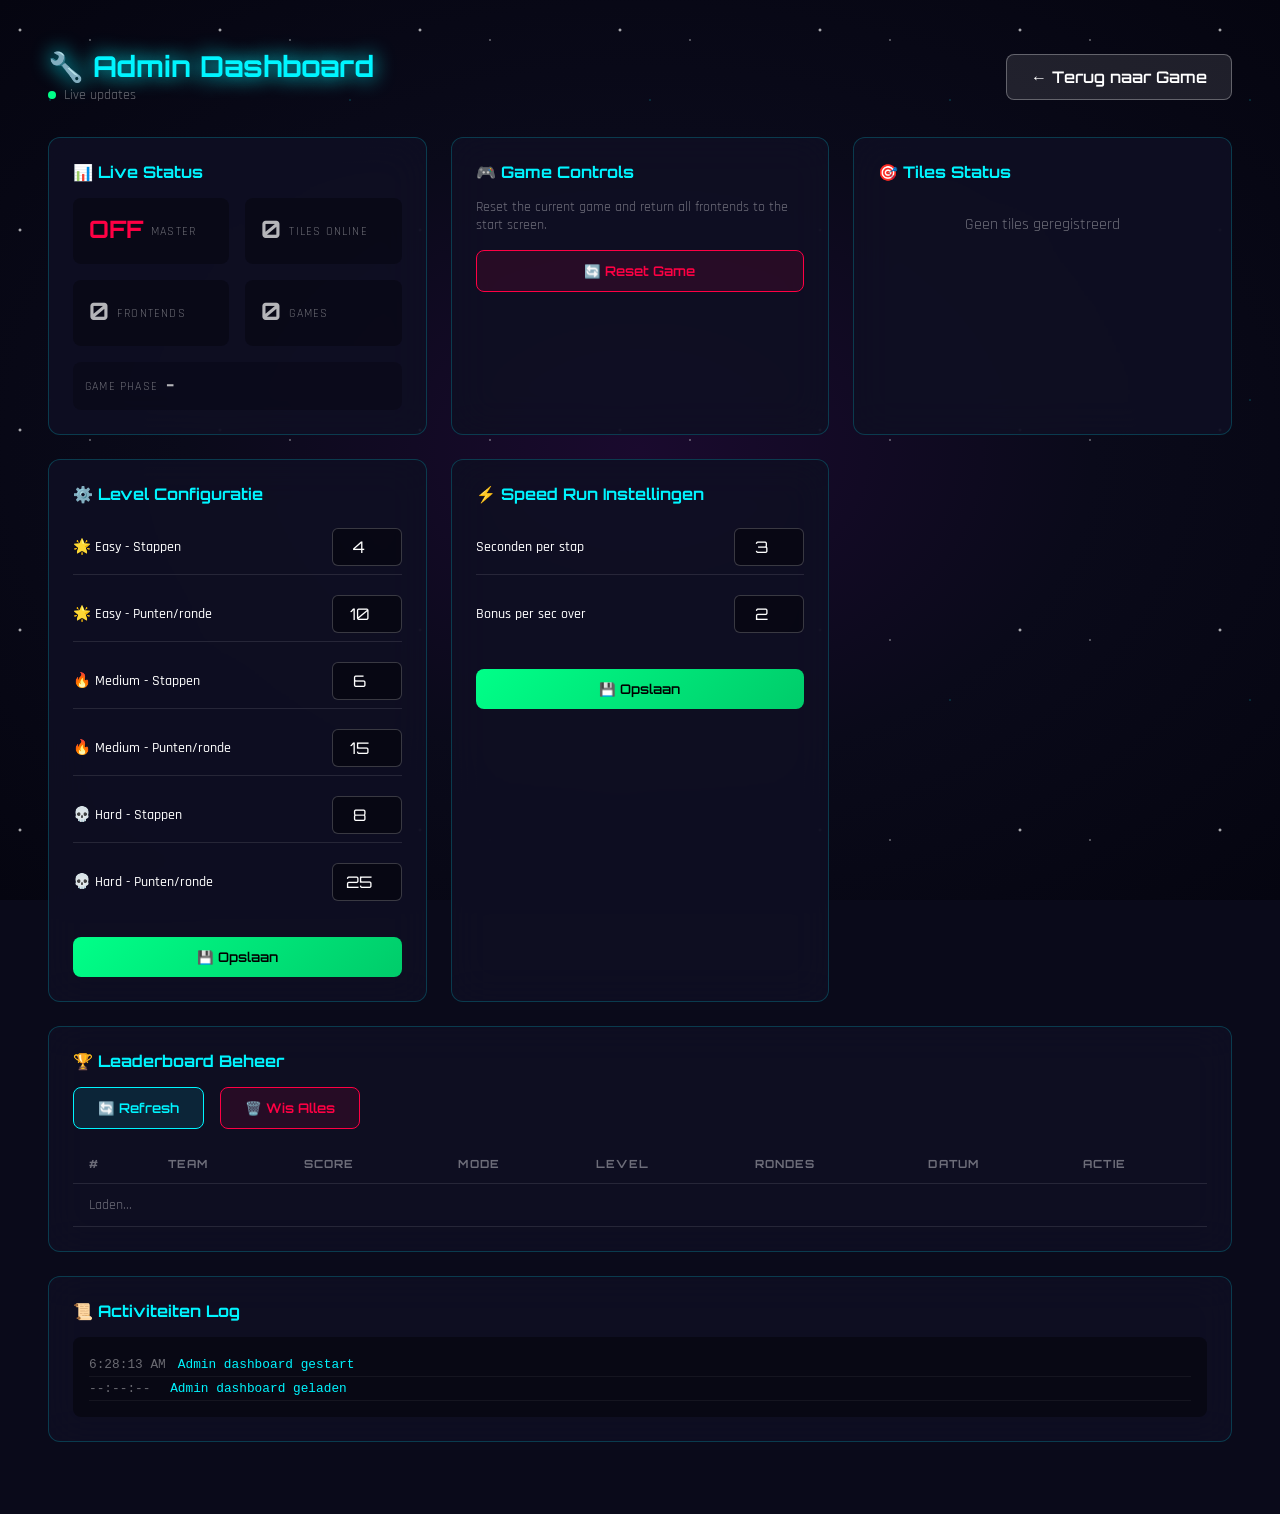
==== commit 7e801cf0: "🎨 Palette: Add ARIA labels to icon-only buttons and generic focus-visible styles Co-authored-by: zei" ====
--- a/static/admin.html
+++ b/static/admin.html
@@ -823,8 +823,7 @@
                     var deleteBtn = document.createElement('button');
                     deleteBtn.className = 'delete-btn';
                     deleteBtn.textContent = '🗑️';
-                    deleteBtn.setAttribute('aria-label', 'Delete ' + entry.team_name);
-                    deleteBtn.setAttribute('title', 'Delete');
+                    deleteBtn.setAttribute('aria-label', 'Delete score');
                     deleteBtn.setAttribute('data-id', entry.id || String(i));
                     deleteBtn.setAttribute('data-name', entry.team_name);
                     deleteBtn.addEventListener('click', handleDeleteClick);
--- a/static/style.css
+++ b/static/style.css
@@ -444,16 +444,6 @@
     box-shadow: 0 0 25px rgba(255, 0, 68, 0.5);
 }
 
-/* Accessibility: Focus visible styles */
-button:focus-visible,
-input:focus-visible,
-a:focus-visible,
-select:focus-visible,
-textarea:focus-visible {
-    outline: 2px solid var(--neon-cyan);
-    outline-offset: 2px;
-}
-
 .btn-icon {
     width: 40px;
     height: 40px;
@@ -1190,4 +1180,11 @@
     .footer-logos {
         gap: var(--space-lg);
     }
-}+}
+/* Focus visible styles for keyboard navigation */
+button:focus-visible,
+input:focus-visible,
+a:focus-visible {
+    outline: 2px solid var(--neon-cyan);
+    outline-offset: 2px;
+}
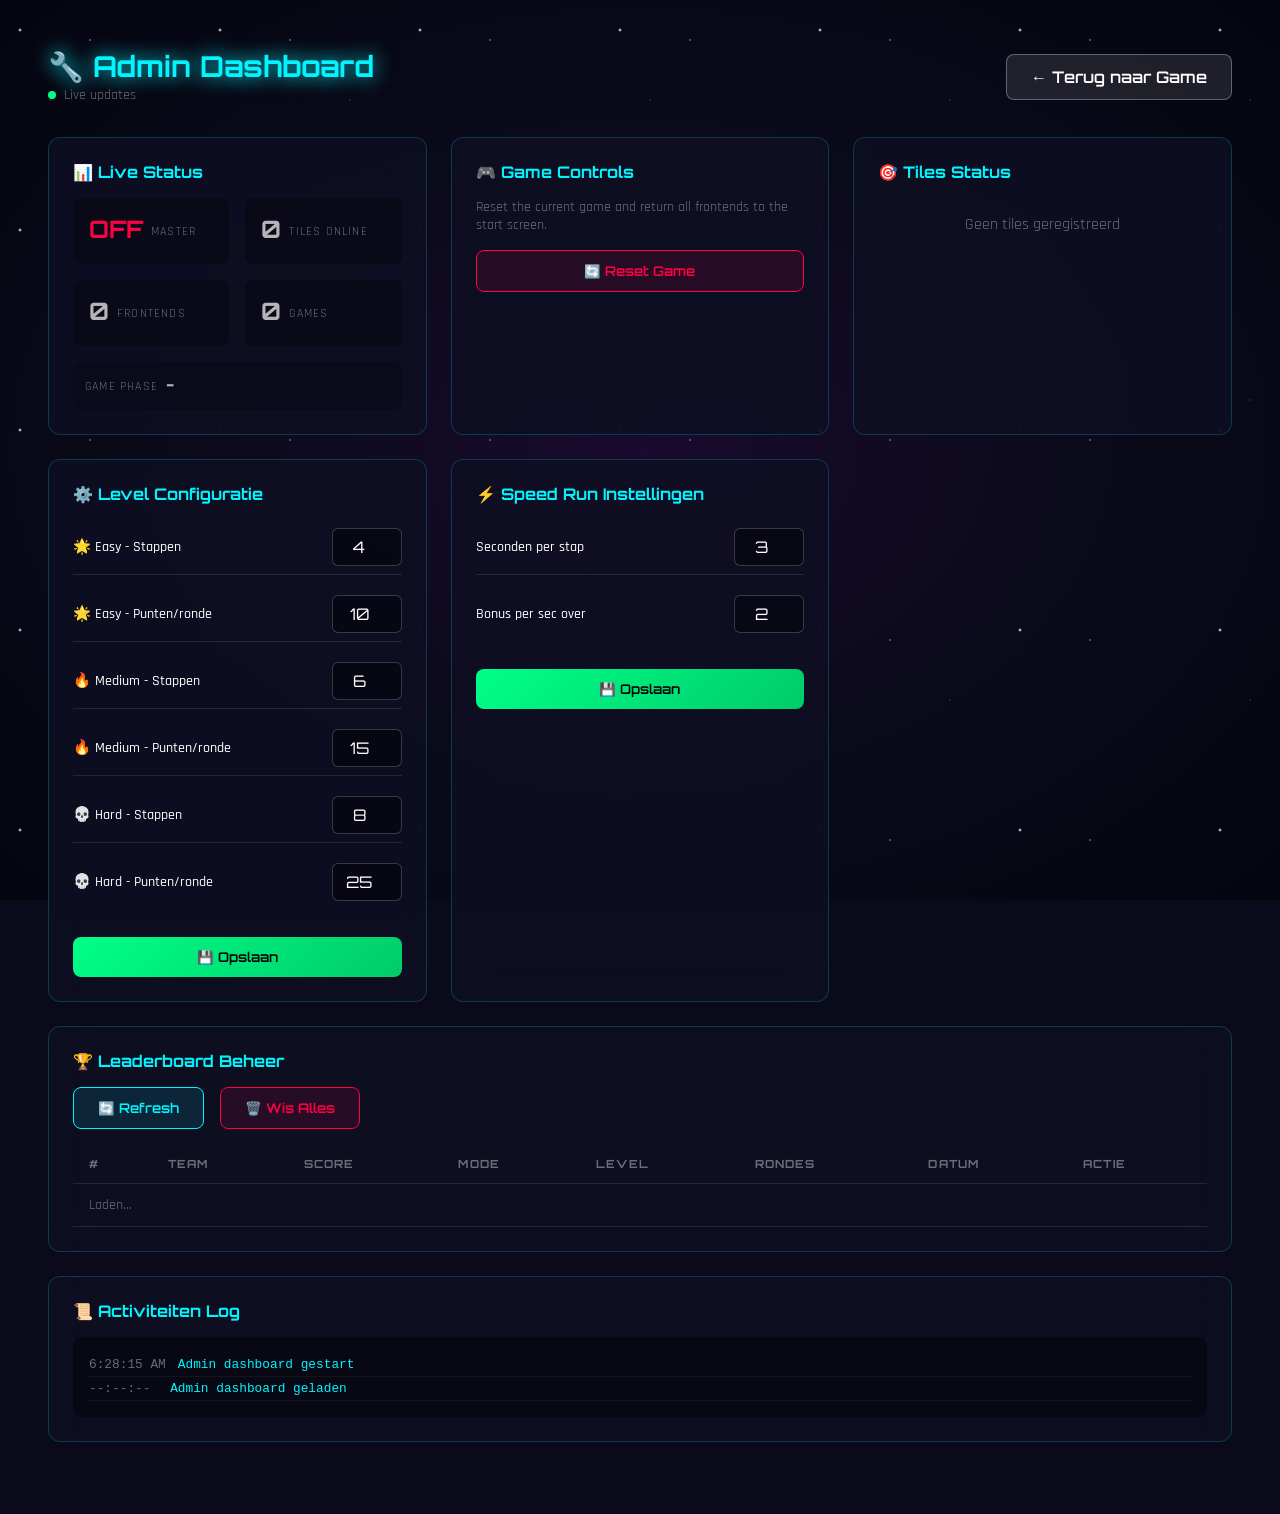
==== commit b5bcd9da: "Add ARIA labels and focus styles Co-authored-by: zeinedin <78230325+zeinedin@users.noreply.github.co" ====
--- a/static/admin.html
+++ b/static/admin.html
@@ -823,9 +823,10 @@
                     var deleteBtn = document.createElement('button');
                     deleteBtn.className = 'delete-btn';
                     deleteBtn.textContent = '🗑️';
-                    deleteBtn.setAttribute('aria-label', 'Delete score');
                     deleteBtn.setAttribute('data-id', entry.id || String(i));
                     deleteBtn.setAttribute('data-name', entry.team_name);
+                    deleteBtn.setAttribute('aria-label', 'Delete score for ' + entry.team_name);
+                    deleteBtn.setAttribute('title', 'Delete score for ' + entry.team_name);
                     deleteBtn.addEventListener('click', handleDeleteClick);
                     tdAction.appendChild(deleteBtn);
                     tr.appendChild(tdAction);
--- a/static/style.css
+++ b/static/style.css
@@ -1181,10 +1181,11 @@
         gap: var(--space-lg);
     }
 }
-/* Focus visible styles for keyboard navigation */
+/* Accessibility focus styles */
 button:focus-visible,
+a:focus-visible,
 input:focus-visible,
-a:focus-visible {
+select:focus-visible {
     outline: 2px solid var(--neon-cyan);
     outline-offset: 2px;
 }
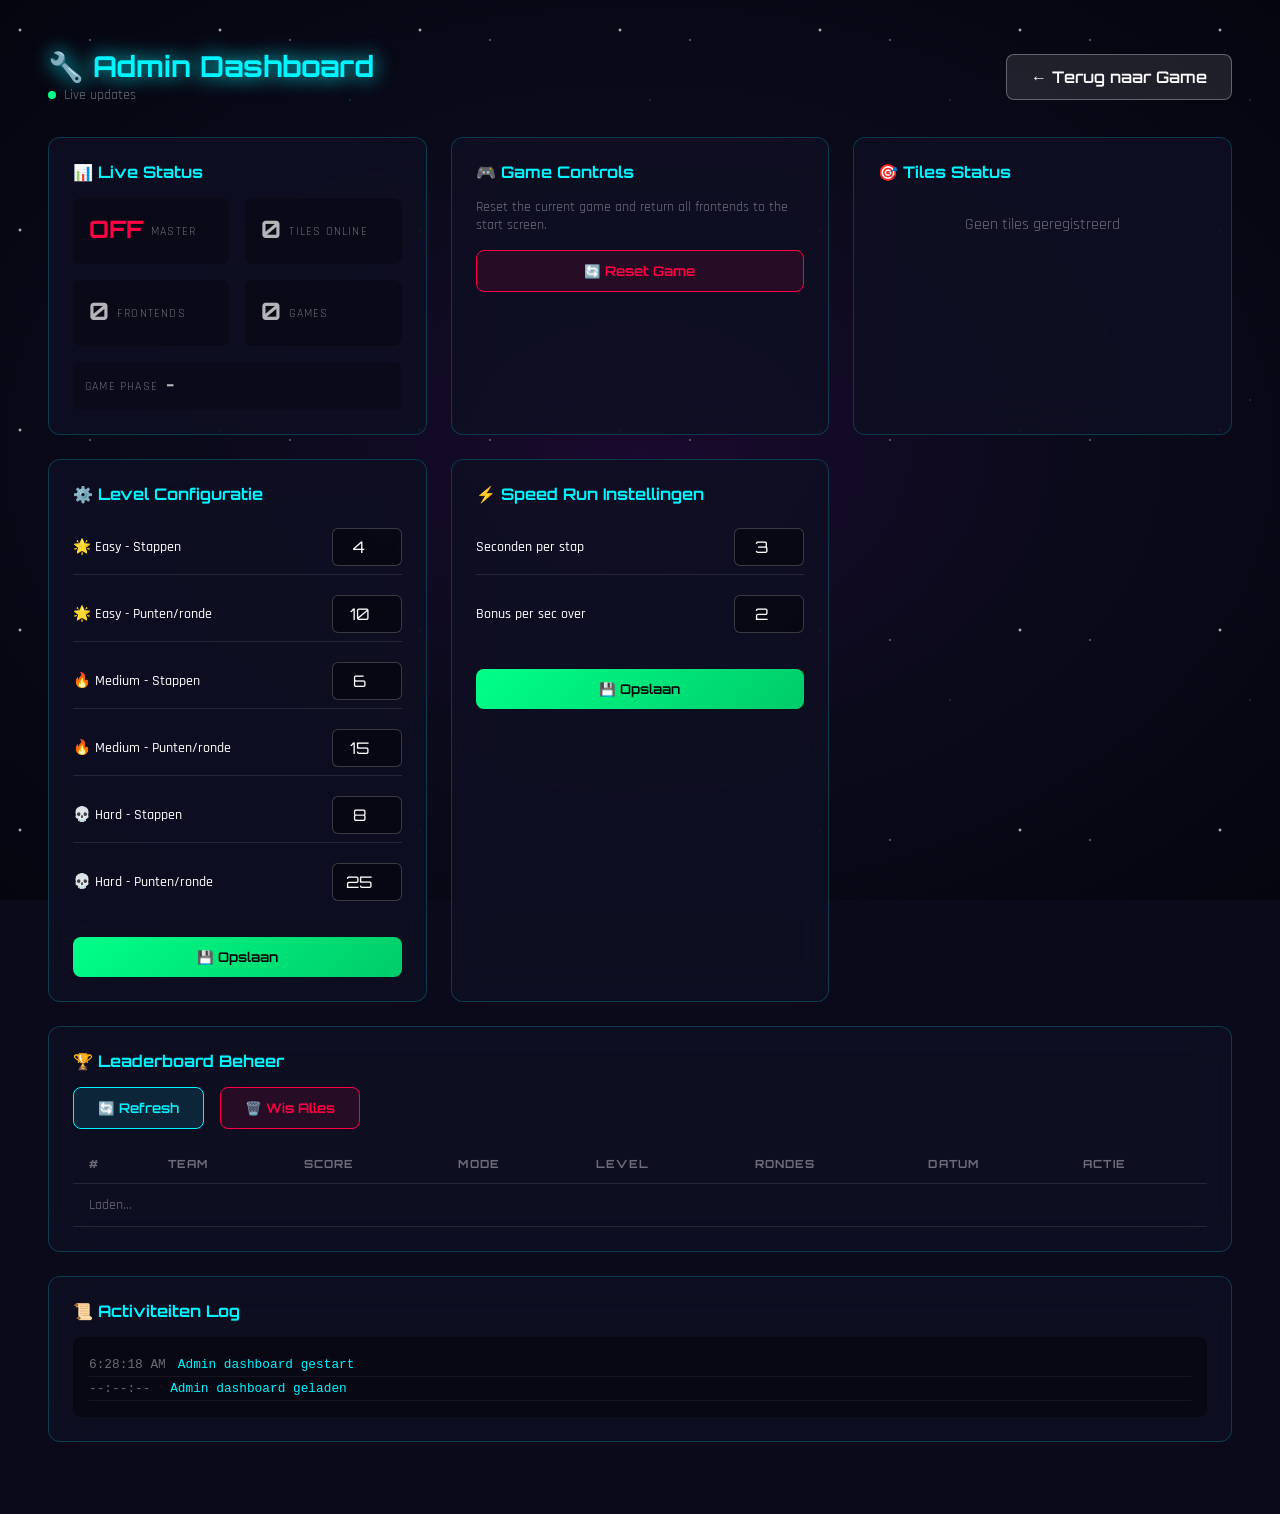
==== commit 6c1c7d11: "🎨 Palette: Add keyboard focus states and ARIA labels Co-authored-by: zeinedin <78230325+zeinedin@use" ====
--- a/static/admin.html
+++ b/static/admin.html
@@ -823,10 +823,10 @@
                     var deleteBtn = document.createElement('button');
                     deleteBtn.className = 'delete-btn';
                     deleteBtn.textContent = '🗑️';
+                    deleteBtn.setAttribute('aria-label', 'Delete score of ' + entry.team_name);
+                    deleteBtn.setAttribute('title', 'Delete score of ' + entry.team_name);
                     deleteBtn.setAttribute('data-id', entry.id || String(i));
                     deleteBtn.setAttribute('data-name', entry.team_name);
-                    deleteBtn.setAttribute('aria-label', 'Delete score for ' + entry.team_name);
-                    deleteBtn.setAttribute('title', 'Delete score for ' + entry.team_name);
                     deleteBtn.addEventListener('click', handleDeleteClick);
                     tdAction.appendChild(deleteBtn);
                     tr.appendChild(tdAction);
--- a/static/style.css
+++ b/static/style.css
@@ -1182,10 +1182,10 @@
     }
 }
 /* Accessibility focus styles */
-button:focus-visible,
-a:focus-visible,
-input:focus-visible,
-select:focus-visible {
+.btn:focus-visible,
+.mode-btn:focus-visible,
+.level-btn:focus-visible,
+.filter-btn:focus-visible {
     outline: 2px solid var(--neon-cyan);
     outline-offset: 2px;
 }
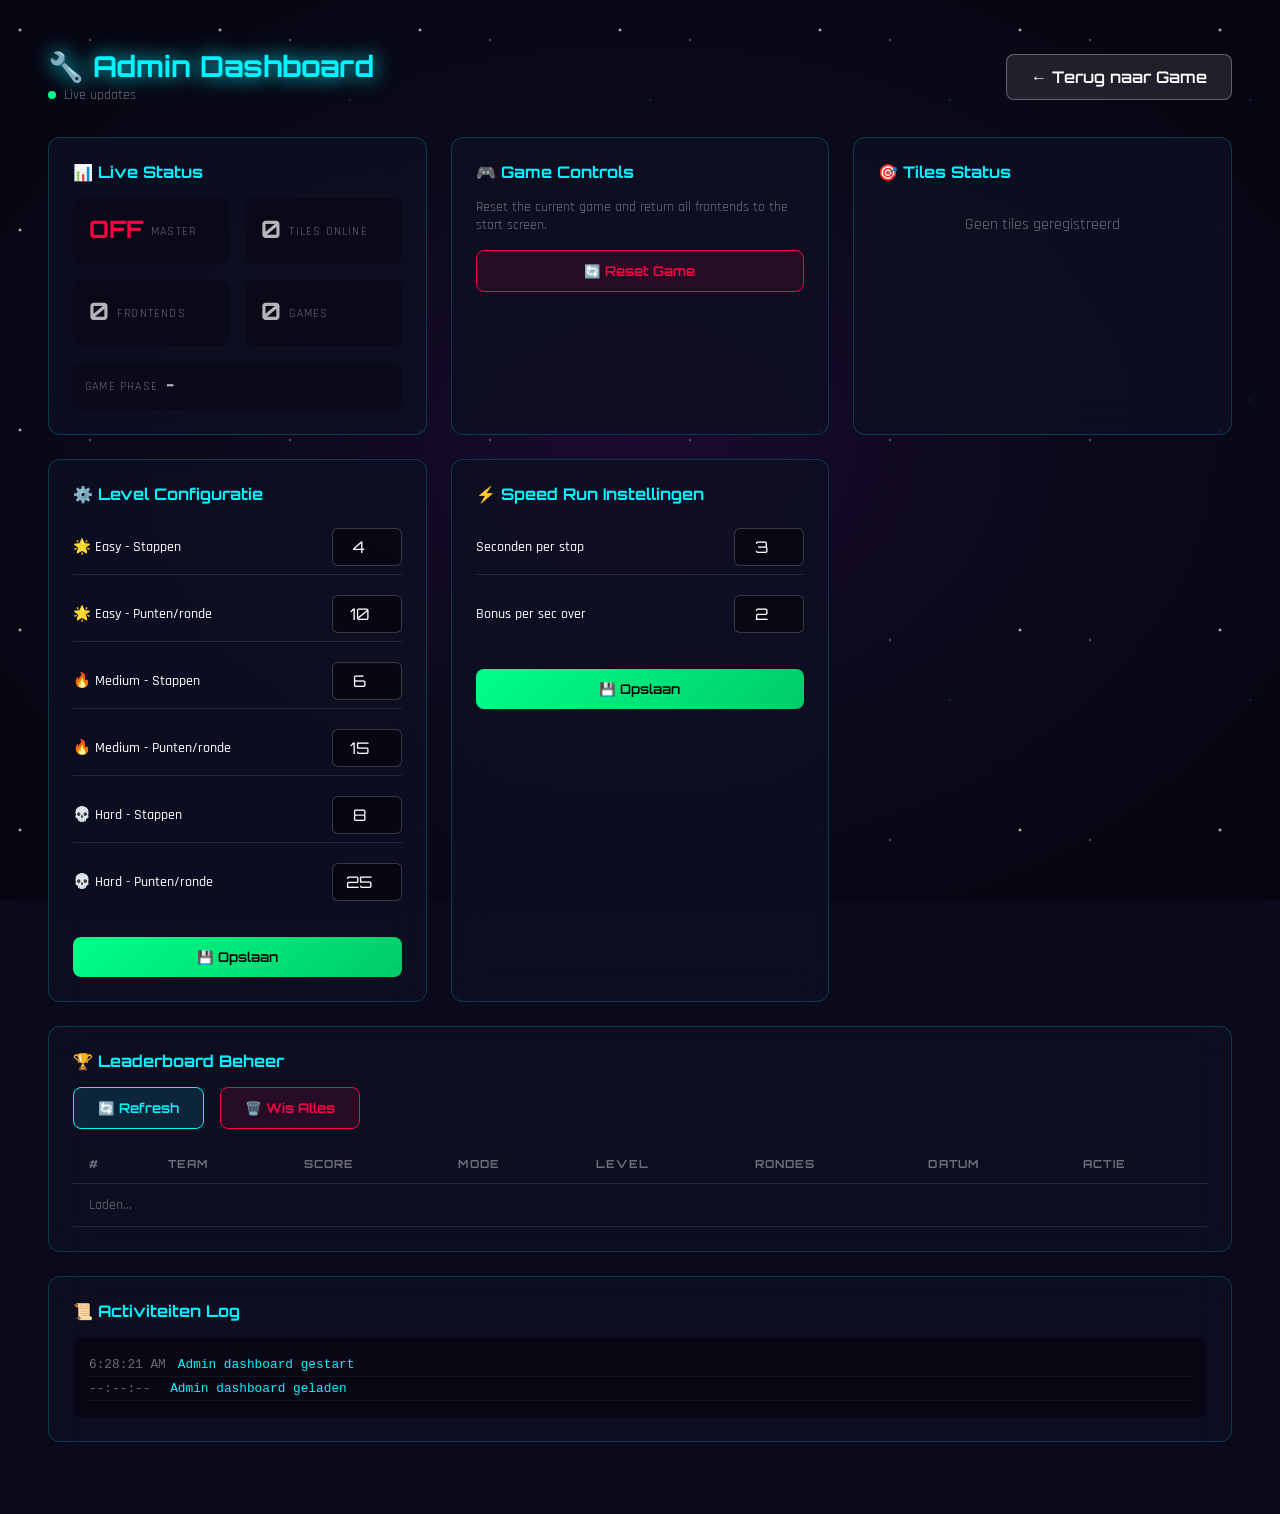
==== commit 2c48a0d6: "Add ARIA labels to icon-only buttons Co-authored-by: zeinedin <78230325+zeinedin@users.noreply.githu" ====
--- a/static/admin.html
+++ b/static/admin.html
@@ -823,8 +823,8 @@
                     var deleteBtn = document.createElement('button');
                     deleteBtn.className = 'delete-btn';
                     deleteBtn.textContent = '🗑️';
-                    deleteBtn.setAttribute('aria-label', 'Delete score of ' + entry.team_name);
-                    deleteBtn.setAttribute('title', 'Delete score of ' + entry.team_name);
+                    deleteBtn.setAttribute('aria-label', 'Delete team ' + entry.team_name);
+                    deleteBtn.setAttribute('title', 'Delete team ' + entry.team_name);
                     deleteBtn.setAttribute('data-id', entry.id || String(i));
                     deleteBtn.setAttribute('data-name', entry.team_name);
                     deleteBtn.addEventListener('click', handleDeleteClick);
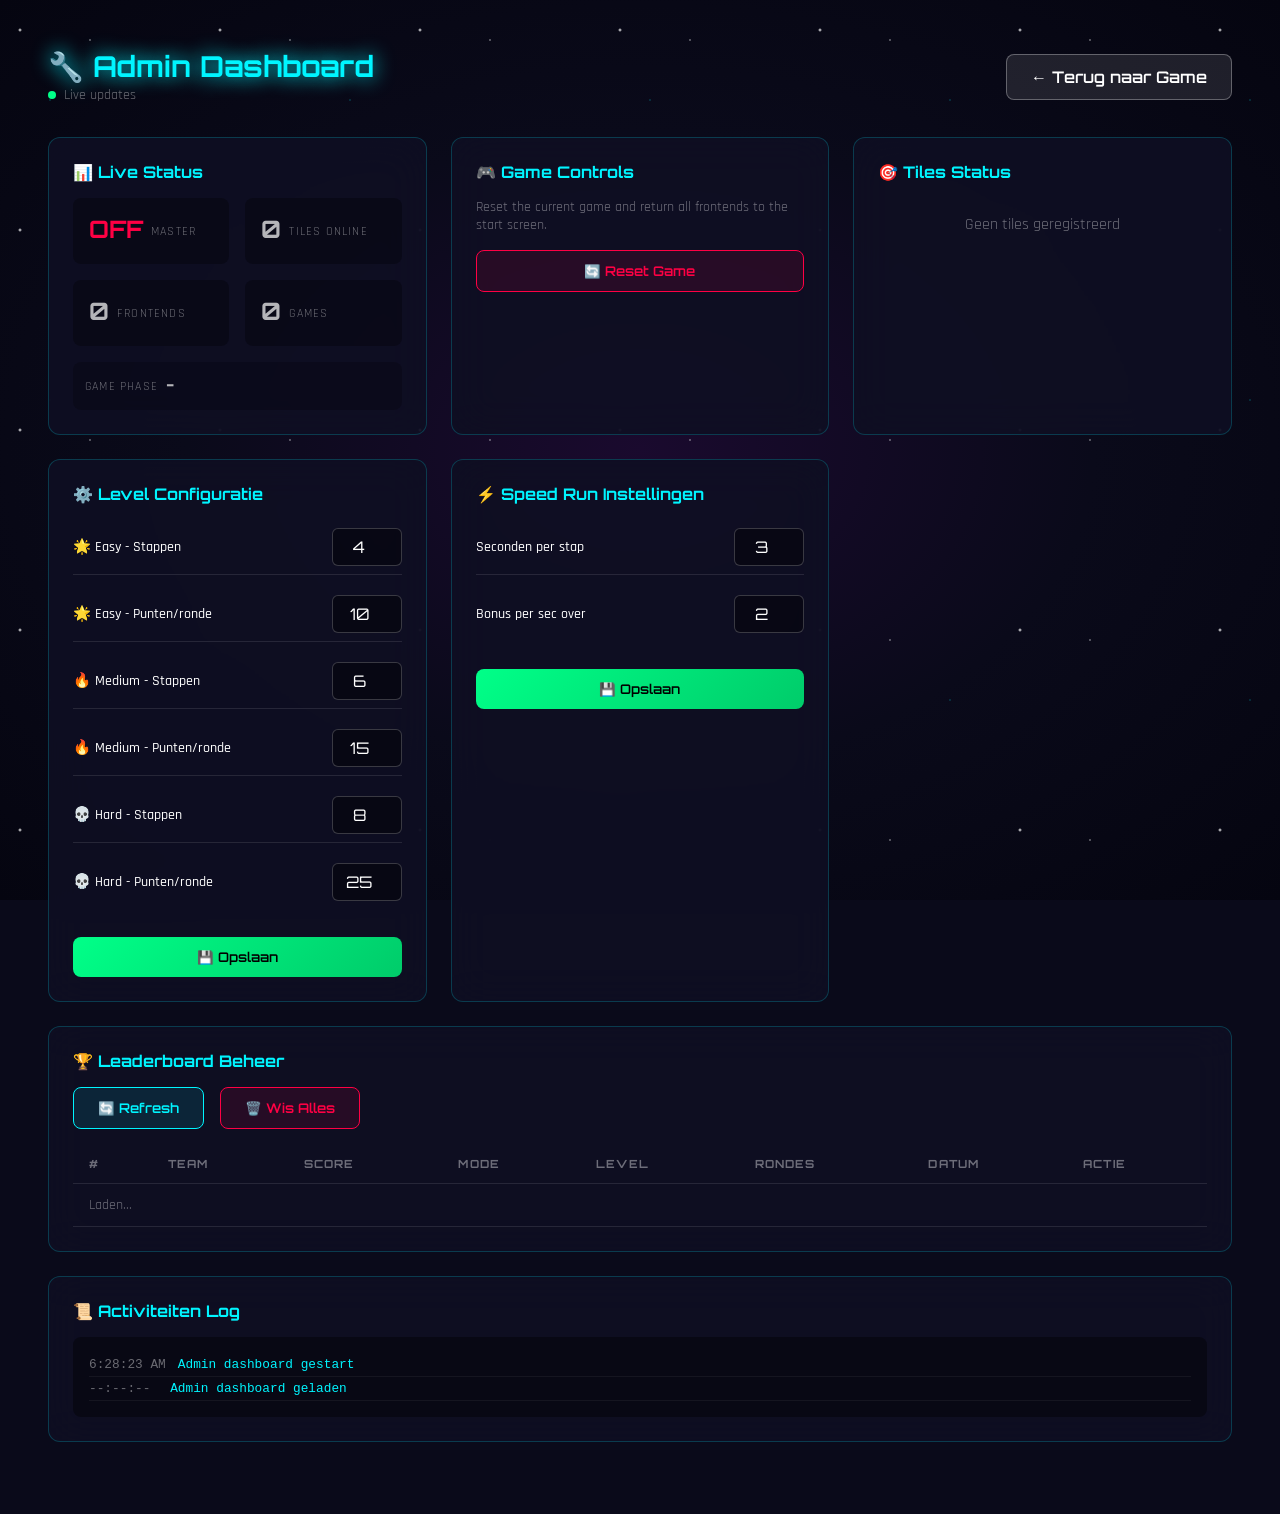
==== commit e638e923: "Add accessibility attributes to icon-only buttons Co-authored-by: zeinedin <78230325+zeinedin@users." ====
--- a/static/admin.html
+++ b/static/admin.html
@@ -823,8 +823,8 @@
                     var deleteBtn = document.createElement('button');
                     deleteBtn.className = 'delete-btn';
                     deleteBtn.textContent = '🗑️';
-                    deleteBtn.setAttribute('aria-label', 'Delete team ' + entry.team_name);
-                    deleteBtn.setAttribute('title', 'Delete team ' + entry.team_name);
+                    deleteBtn.setAttribute('aria-label', `Delete team ${entry.team_name}`);
+                    deleteBtn.setAttribute('title', `Delete team ${entry.team_name}`);
                     deleteBtn.setAttribute('data-id', entry.id || String(i));
                     deleteBtn.setAttribute('data-name', entry.team_name);
                     deleteBtn.addEventListener('click', handleDeleteClick);
--- a/static/style.css
+++ b/static/style.css
@@ -1181,8 +1181,9 @@
         gap: var(--space-lg);
     }
 }
-/* Accessibility focus styles */
+/* Accessibility: Focus visible styles for keyboard navigation */
 .btn:focus-visible,
+.btn-icon:focus-visible,
 .mode-btn:focus-visible,
 .level-btn:focus-visible,
 .filter-btn:focus-visible {
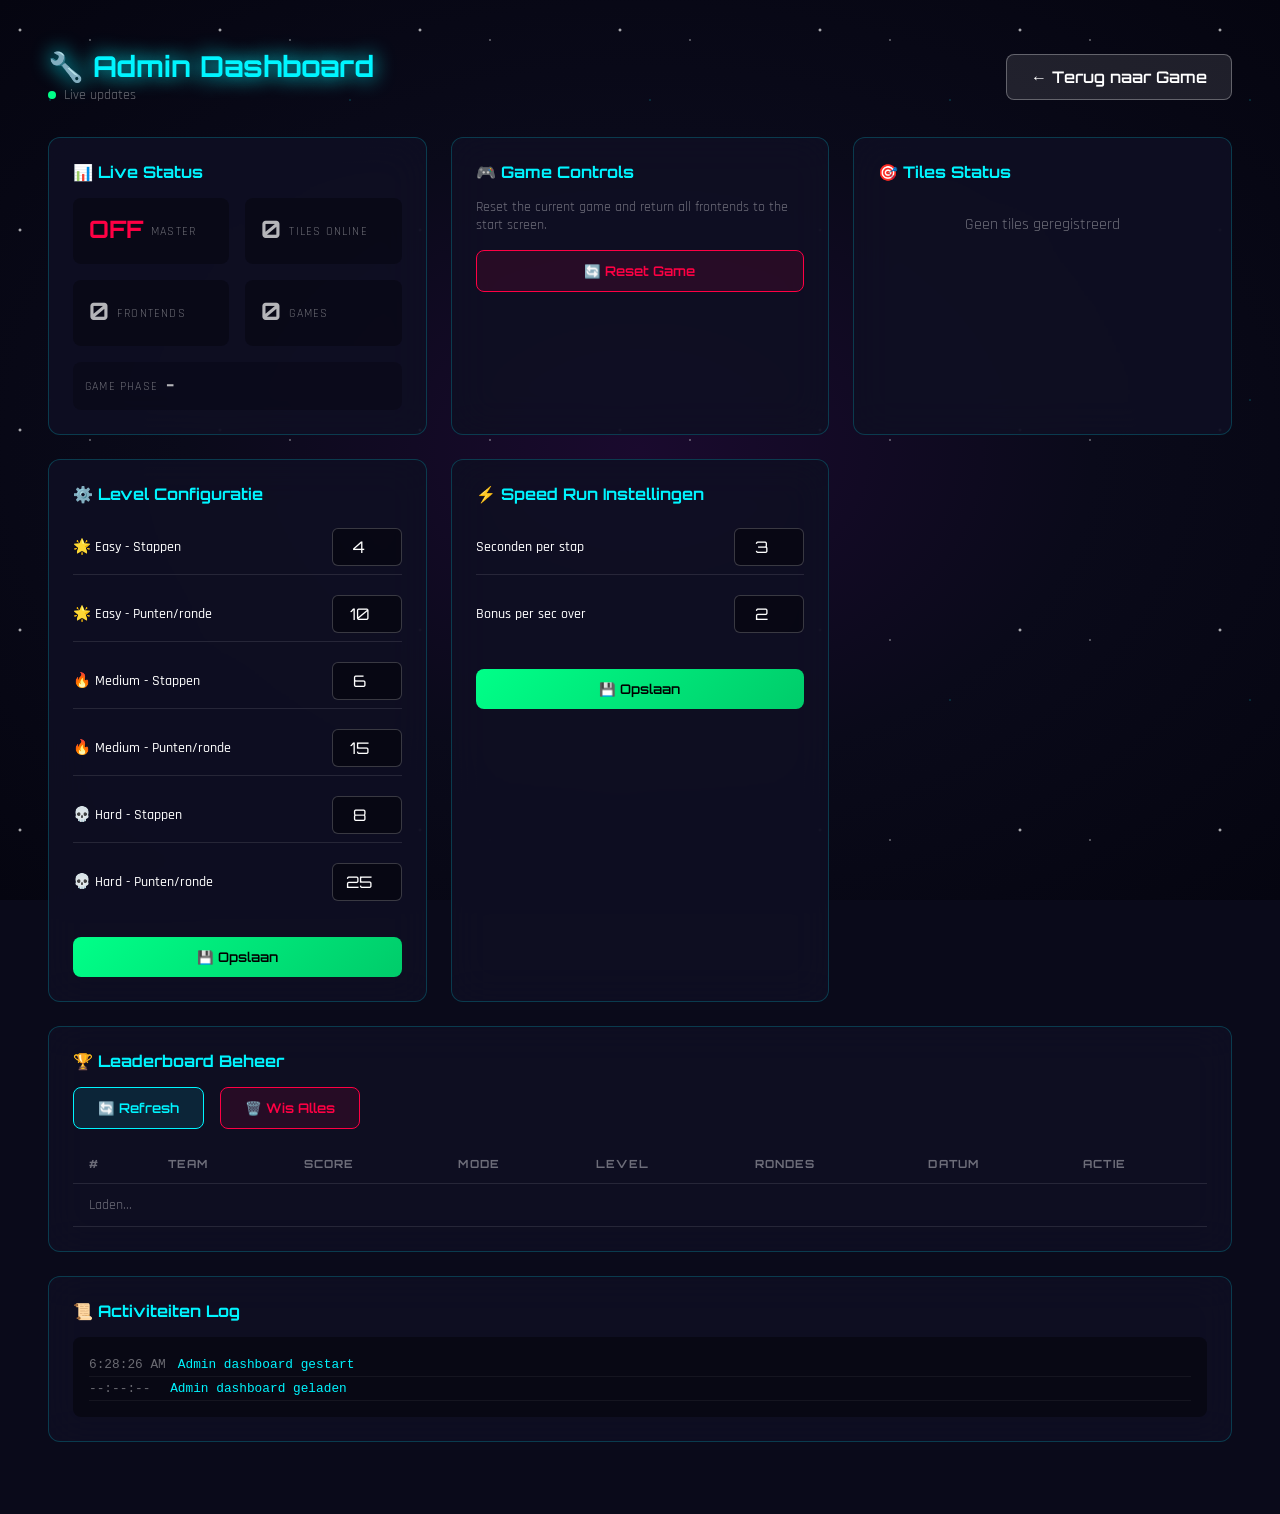
==== commit 5b100bc7: "Add aria-labels to icon-only buttons and focus-visible styles Co-authored-by: zeinedin <78230325+zei" ====
--- a/static/admin.html
+++ b/static/admin.html
@@ -823,8 +823,7 @@
                     var deleteBtn = document.createElement('button');
                     deleteBtn.className = 'delete-btn';
                     deleteBtn.textContent = '🗑️';
-                    deleteBtn.setAttribute('aria-label', `Delete team ${entry.team_name}`);
-                    deleteBtn.setAttribute('title', `Delete team ${entry.team_name}`);
+                    deleteBtn.setAttribute('aria-label', 'Delete');
                     deleteBtn.setAttribute('data-id', entry.id || String(i));
                     deleteBtn.setAttribute('data-name', entry.team_name);
                     deleteBtn.addEventListener('click', handleDeleteClick);
--- a/static/style.css
+++ b/static/style.css
@@ -392,6 +392,11 @@
     transition: all 0.2s;
 }
 
+.btn:focus-visible {
+    outline: 2px solid var(--neon-cyan);
+    outline-offset: 2px;
+}
+
 .btn-play {
     width: 100%;
     padding: 1rem;
@@ -1180,13 +1185,4 @@
     .footer-logos {
         gap: var(--space-lg);
     }
-}
-/* Accessibility: Focus visible styles for keyboard navigation */
-.btn:focus-visible,
-.btn-icon:focus-visible,
-.mode-btn:focus-visible,
-.level-btn:focus-visible,
-.filter-btn:focus-visible {
-    outline: 2px solid var(--neon-cyan);
-    outline-offset: 2px;
-}
+}
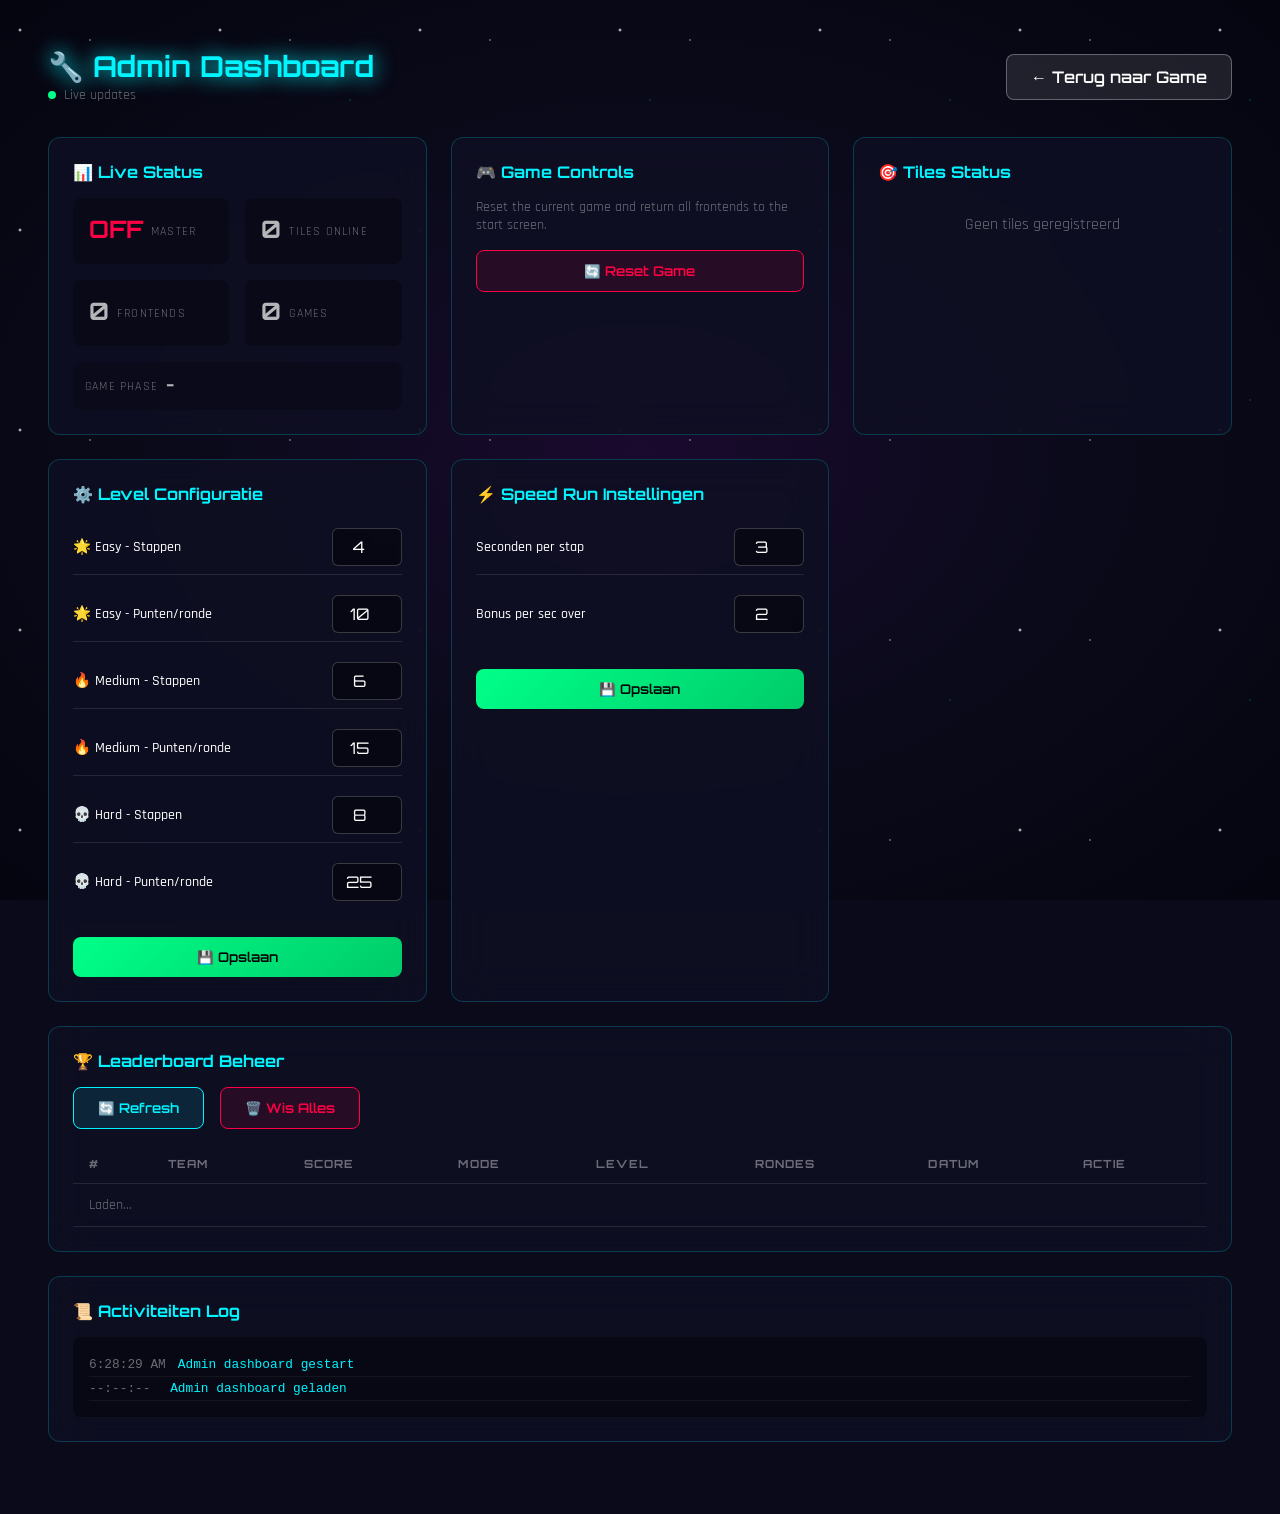
==== commit 66de2c8f: "🎨 Palette: Add focus-visible states and ARIA labels - Added `aria-label` to icon-only back button - " ====
--- a/static/admin.html
+++ b/static/admin.html
@@ -823,7 +823,7 @@
                     var deleteBtn = document.createElement('button');
                     deleteBtn.className = 'delete-btn';
                     deleteBtn.textContent = '🗑️';
-                    deleteBtn.setAttribute('aria-label', 'Delete');
+                    deleteBtn.setAttribute('aria-label', 'Delete team ' + entry.team_name);
                     deleteBtn.setAttribute('data-id', entry.id || String(i));
                     deleteBtn.setAttribute('data-name', entry.team_name);
                     deleteBtn.addEventListener('click', handleDeleteClick);
--- a/static/style.css
+++ b/static/style.css
@@ -376,6 +376,12 @@
 }
 
 /* Buttons */
+button:focus-visible,
+a:focus-visible {
+    outline: 2px solid var(--neon-cyan);
+    outline-offset: 2px;
+}
+
 .btn {
     display: inline-flex;
     align-items: center;
@@ -390,11 +396,6 @@
     border-radius: var(--radius-md);
     cursor: pointer;
     transition: all 0.2s;
-}
-
-.btn:focus-visible {
-    outline: 2px solid var(--neon-cyan);
-    outline-offset: 2px;
 }
 
 .btn-play {
